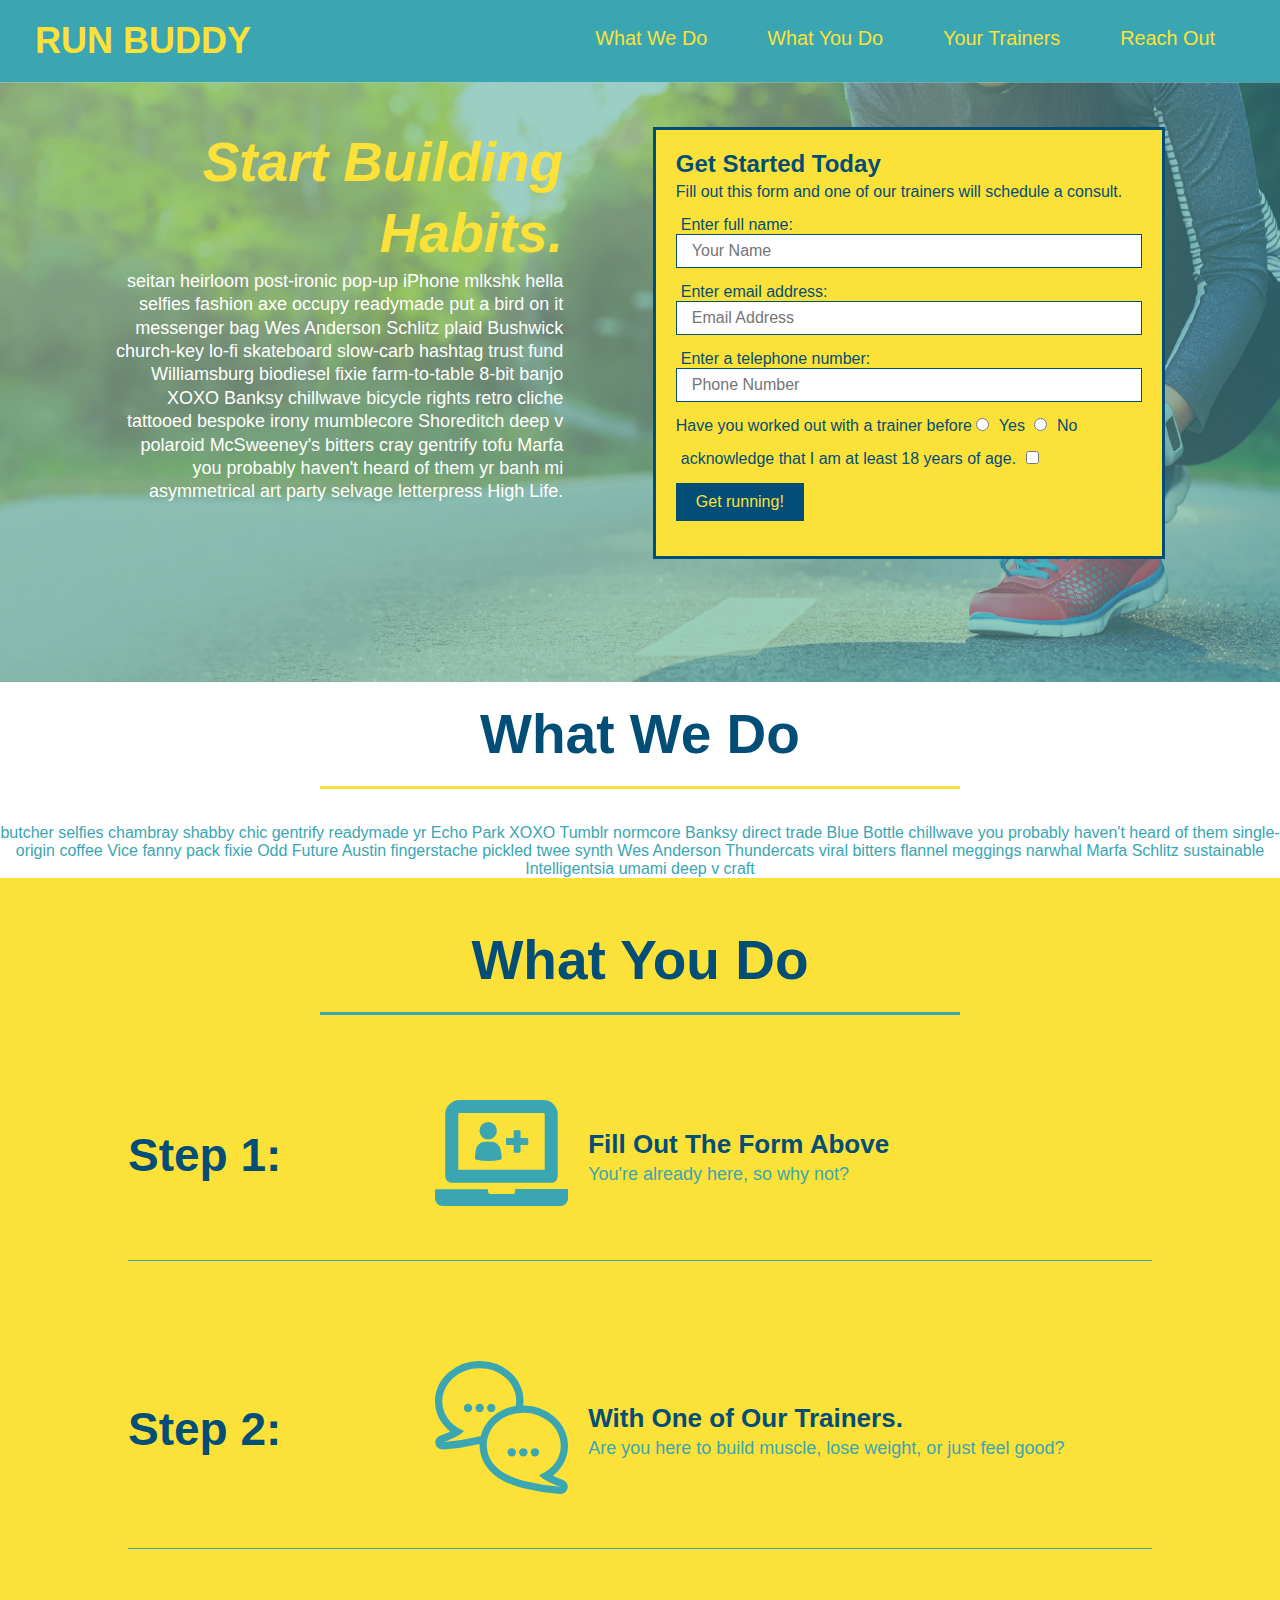
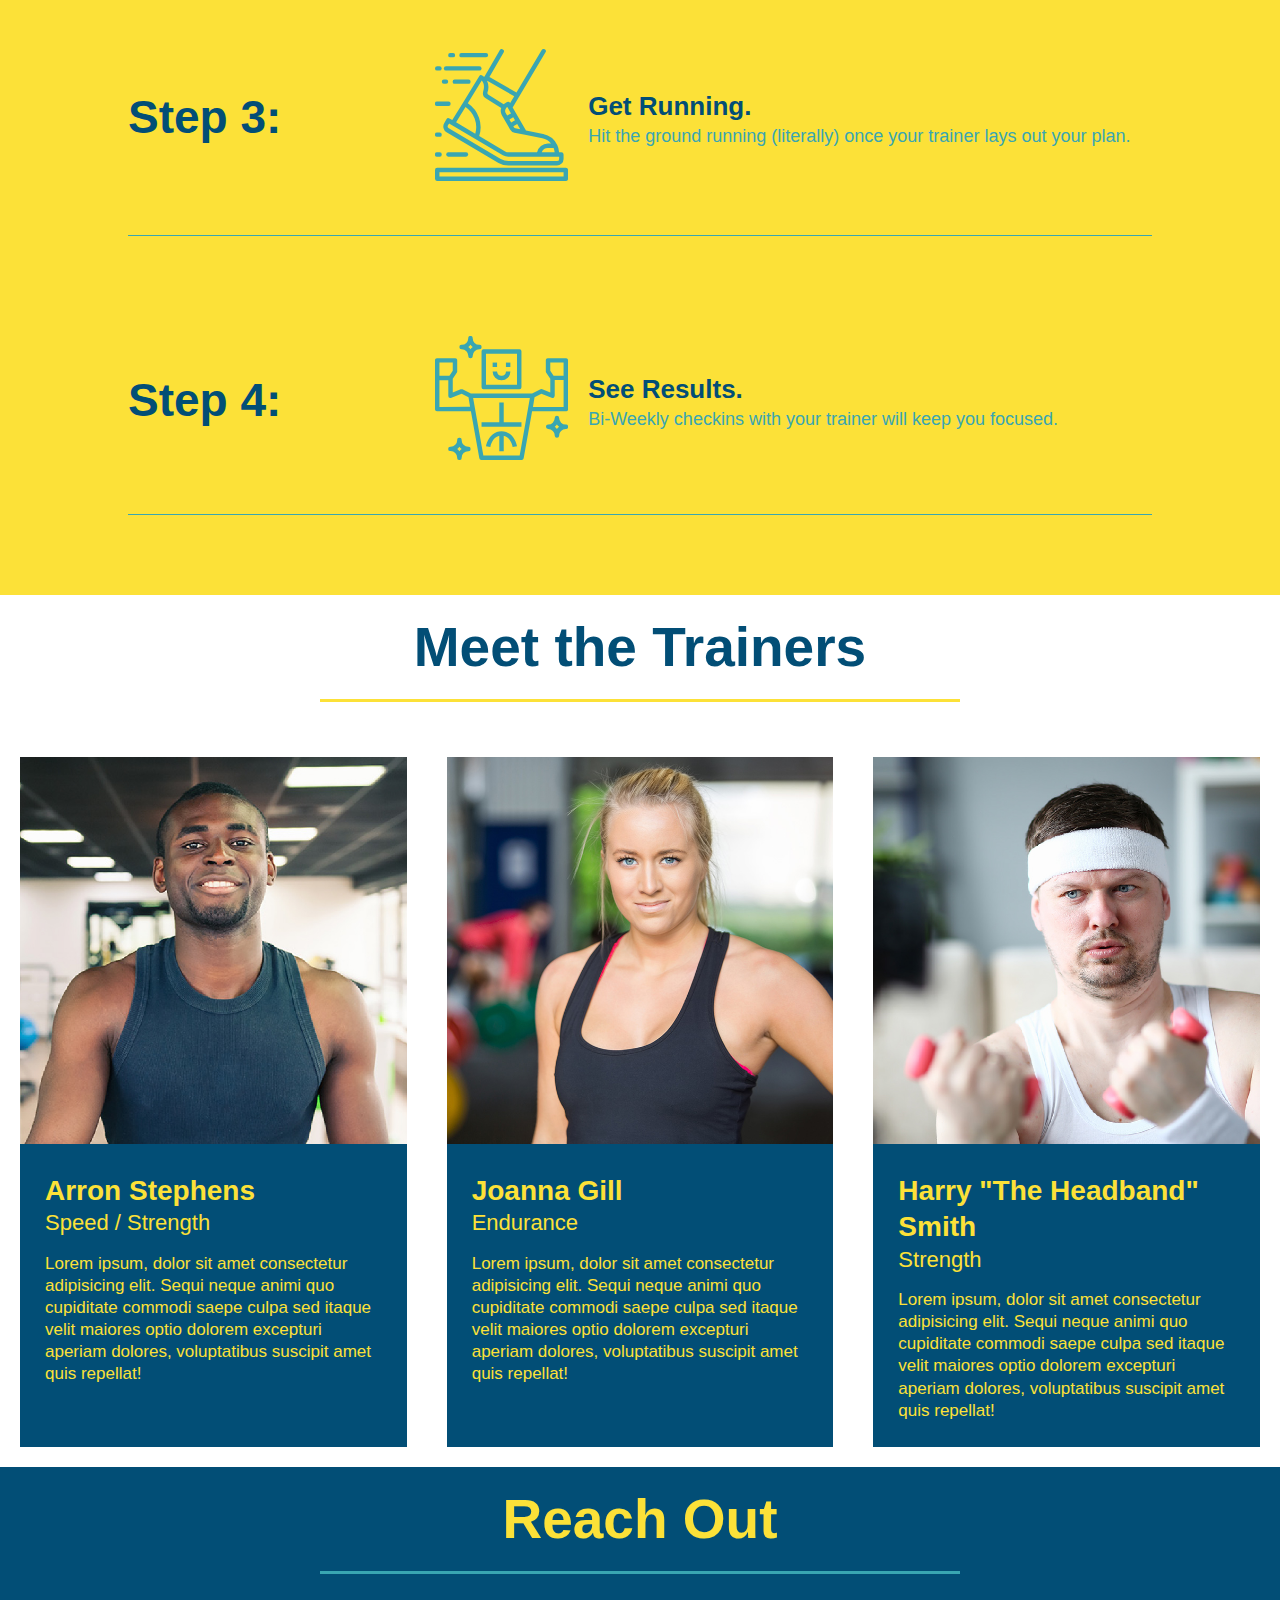
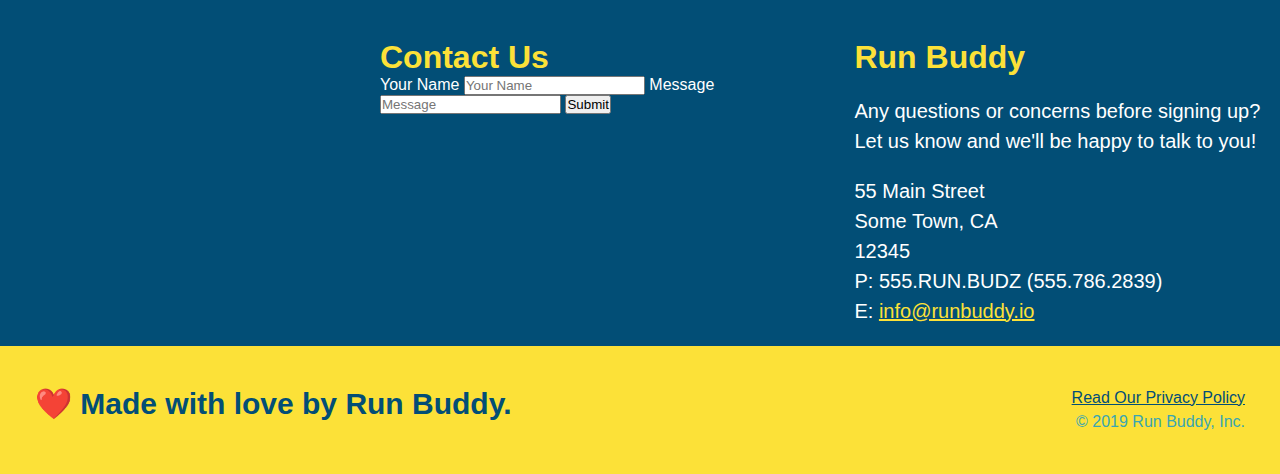
==== index.html @ e996c875 "add flexbox to the trainers section" ====
<!DOCTYPE html>
<html lang="en">
<head>
    <meta charset="UTF-8">
    <meta name="viewport" content="width=device-width, initial-scale=1.0">
    <title>Run Buddy</title>

    <!--link css into this file-->
    <link rel="stylesheet" href="./assets/css/style.css" />

</head>


<body>

    <!--header starts here-->
    <header>
        <!--branding-->
        <h1>
            <a herf="/">RUN BUDDY</a>

        </h1>

        <!--navigation-->
        <nav>

            <!--unordered list element-->
            <ul>

                <!--list item element-->
                <li>
                    <!--anchor element-->
                    <a href = "#what-we-do">What We Do</a>
                </li>
                <li>
                    <a href ="#what-you-do">What You Do</a>
                </li>
                <li>
                    <a href ="#your-trainers">Your Trainers</a>
                </li>
                <li>
                    <a href ="#reach-out">Reach Out</a>
                </li>

            </ul>


        </nav>
    </header>
    <!--header ends here-->

    <!-- hero/jumbotron-->

    <section class="hero">

        <div class="hero-cta">
            <h2>Start Building Habits.</h2>
            <p>
              seitan heirloom post-ironic pop-up iPhone mlkshk hella selfies fashion axe occupy readymade put a bird on it
              messenger bag Wes Anderson Schlitz plaid Bushwick church-key lo-fi skateboard slow-carb hashtag trust fund
              Williamsburg biodiesel fixie farm-to-table 8-bit banjo XOXO Banksy chillwave bicycle rights retro cliche
              tattooed bespoke irony mumblecore Shoreditch deep v polaroid McSweeney's bitters cray gentrify tofu Marfa you
              probably haven't heard of them yr banh mi asymmetrical art party selvage letterpress High Life.
            </p>
        </div>

        <div class="hero-form">
            <!--titles of sign up form-->
            <h3>Get Started Today</h3>
            <p>Fill out this form and one of our trainers will schedule a consult.</p>

            <!--add form element-->
            <form>

                <!--add text boxes-->
                <label for = "name">Enter full name:</label>
                <input class="form-input" type="text" placeholder="Your Name" name="name" />

                <label for="email">Enter email address:</label>
                <input class="form-input" type="email" placeholder="Email Address" name="email" />

                <label for="phone">Enter a telephone number:</label>
                <input class="form-input" type="tel" placeholder="Phone Number" name="phone" />

                <!--add radio button-->
                <p>
                    Have you worked out with a trainer before
                    <input type="radio" name="trainer-confirm" id="trainer-yes" /> 
                    <label for="trainer-yes">Yes</label>
                    <input type="radio" name="trainer-confirm" id="trainer-no" />
                    <label for="trainer-no">No</label>              
                </p>

                <!--add check box-->
                <p>
                    <label>
                        acknowledge that I am at least 18 years of age.
                    </label> 
                    <input type="checkbox" name="confirm-age" id="checkbox" />
                </p>
                
                <!--add submit button-->
                <p>
                    <button type="submit">
                        Get running!
                    </button>
                </p>
                
            </form>
        </div>
    </section>
    <!--end of hero-->

    <!--"what we do" section-->
    <section id="what-we-do" class="intro">
        <div class="flex-row">        
            <h2 class="section-title primary-border">What We Do</h2>
        </div>

        <div class="flex-row">
            <p>
                butcher selfies chambray shabby chic gentrify readymade yr Echo Park XOXO Tumblr normcore Banksy direct trade Blue Bottle chillwave you probably haven't heard of them single-origin coffee Vice fanny pack fixie Odd Future Austin fingerstache pickled twee synth Wes Anderson Thundercats viral bitters flannel meggings narwhal Marfa Schlitz sustainable Intelligentsia umami deep v craft
            </p>  
        </div>
 
    </section>

    <!--"what you do" section-->
    <section id="what-you-do" class="steps">
        <div class="flex-row">        
            <h2 class="section-title secondary-border">What You Do</h2>
        </div>
        
        <div class="step">
            <!--step 1-->
            <h3>Step 1: </h3>
            <div class="step-info">
                <div class="step-img">
                    <img src="./assets/image/step-1.svg" alt="" />
                </div>
                <div class="step-text">
                    <h4>Fill Out The Form Above</h4>
                    <p>You're already here, so why not?</p>
                </div>
            </div>
        </div>
         
        <div class="step">
            <!--step 2-->
            <h3>Step 2:</h3>
            <div class="step-info">
                <div class="step-img">
                    <img src="./assets/image/step-2.svg" alt="" />
                </div>
                <div class="step-text">
                    <h4>With One of Our Trainers.</h4>
                    <p>
                        Are you here to build muscle, lose weight, or just feel good?
                    </p>
                </div>
            </div>
        </div>

        <div class="step">
            <!--step 3-->
            <h3>Step 3:</h3>
            <div class="step-info">
                <div class="step-img">
                    <img src="./assets/image/step-3.svg" alt="" />
                </div>
                <div class="step-text">
                    <h4>Get Running.</h4>
                    <p>
                        Hit the ground running (literally) once your trainer lays out your plan.
                    </p>
                </div>
            </div>
        </div>

        <div class="step">
            <!--step 4-->
            <h3>Step 4:</h3>
            <div class="step-info">
                <div class="step-img">
                    <img src="./assets/image/step-4.svg" alt="" />
                </div>
                <div class="step-text">
                    <h4>See Results.</h4>
                    <p>
                        Bi-Weekly checkins with your trainer will keep you focused. 
                    </p>
                </div>
            </div>
        </div>

        </div>
 
    </section>

    <!--"meet the trainers" section-->
    <section id="your-trainers">
        <div class="flex-row">
            <h2 class="section-title primary-border">Meet the Trainers</h2>
        </div>

        <div class="trainers">
            <!--first trainer-->
            <article class="trainer">
                <img src="./assets/image/trainer-1.jpg" alt="Arron Stephens in his workout clothes, ready to pump iron." />
                <div class="trainer-bio">
                    <h3>Arron Stephens</h3>
                    <h4>Speed / Strength</h4>
                    <p>
                        Lorem ipsum, dolor sit amet consectetur adipisicing elit. Sequi neque animi quo cupiditate commodi saepe culpa sed
                        itaque velit maiores optio dolorem excepturi aperiam dolores, voluptatibus suscipit amet quis repellat!
                    </p>
                </div>
            </article>

            <!--second trainer-->
            <article class="trainer">
                <img src="./assets/image/trainer-2.jpg" alt="Joanna Gill in her workout clothes, ready to pump iron" />
                <div class="trainer-bio">
                    <h3 class="trainer-name">Joanna Gill</h3>
                    <h4 class="trainer-role">Endurance</h4>
                    <p>
                        Lorem ipsum, dolor sit amet consectetur adipisicing elit. Sequi neque animi quo cupiditate commodi saepe culpa sed
                        itaque velit maiores optio dolorem excepturi aperiam dolores, voluptatibus suscipit amet quis repellat!
                    </p>
                </div>
            </article>

            <!--third trainer-->
            <article class="trainer">
                <img src="./assets/image/trainer-3.jpg" alt="Harry in his workout clothes, ready to pump iron">
                <div class="trainer-bio">
                    <h3 class="trainer-name">Harry "The Headband" Smith</h3>
                    <h4 class="trainer-role">Strength</h4>
                    <p>
                        Lorem ipsum, dolor sit amet consectetur adipisicing elit. Sequi neque animi quo cupiditate commodi saepe culpa sed
                        itaque velit maiores optio dolorem excepturi aperiam dolores, voluptatibus suscipit amet quis repellat!
                    </p>
                </div>
            </article>
        </div>

    </section>

    <!--"reach out" section-->
    <section class="contact" id="reach-out">
        <div class="flex-row">        
            <h2 class="section-title secondary-border">Reach Out</h2>
        </div>

        <div class="contact-info">
            <iframe 
                src="https://www.google.com/maps/embed?pb=!1m14!1m12!1m3!1d10606.275189817985!2d-122.41715993538816!3d37.78384114707599!2m3!1f0!2f0!3f0!3m2!1i1024!2i768!4f13.1!5e0!3m2!1sen!2sus!4v1590044986468!5m2!1sen!2sus" 
                frameborder="0" 
                style="border:0;" 
                allowfullscreen="">
            </iframe>

            <div class="contact-form">
                <h3>
                    Contact Us
                </h3>

                <form>
                    <label for="contact-name">Your Name</label>
                    <input type="text" id="contact-name" placeholder="Your Name" />

                    <label for="contact-message">Message</label>
                    <input type="text" id="contact-message" placeholder="Message" />

                    <button type="submit">Submit</button>

                </form>

            </div>

            <div>
                <h3>Run Buddy</h3>

                <p>Any questions or concerns before signing up? <br />
                    Let us know and we'll be happy to talk to you!
                </p>

                <address>

                    55 Main Street <br />
                    Some Town, CA <br />
                    12345 <br />

                    P: 555.RUN.BUDZ (555.786.2839) <br />
                    E: <a href="mailto: info@runbuddy.io">info@runbuddy.io</a>
 
                </address>
            </div>
             

        </div>



    </section>

    <footer>
        <h2>
            ❤️ Made with love by Run Buddy.
        </h2>

        <!--private polyice link and copyright declaimer-->
        <div>
            <a href="./privacy-policy.html">Read Our Privacy Policy</a><br/>
            &copy; 2019 Run Buddy, Inc.
        </div>
    
    </footer>

</body>
</html>
---- assets/css/style.css ----
/* css code for run buddy*/
body {
    color: #39a6b2;
    font-family: Helvetica, Arial, sans-serif;  
}

 /*make initial margin and padding to 0*/
*{
    margin: 0;
    padding: 0;
    box-sizing: border-box;
}

/* apply this styles to <header> */
header {
    padding: 20px 35px;
    background-color: #39a6b2;
    display: flex;
    justify-content: space-between;
    flex-wrap: wrap;
  }
header h1 {
    font-weight: bold;
    font-size: 36px;
    color: #fce138;
    margin: 0;
}

header a {
    text-decoration: none;
    color: #fce138;
}

header nav {
    margin: 7px 0;
}

header nav ul {
    display: flex;
    justify-content: space-between;
    flex-wrap: wrap;
    align-items: center;
    list-style: none;
}

header nav ul li a{
    margin: 0 30px;
    font-weight: lighter;
    font-size: 1.55vw;
}

/* apply this style to footer */
footer {
    background: #fce138;
    width: 100%;
    padding: 40px 35px;
    display: flex;
    justify-content: space-between;
    flex-wrap: wrap;
}

footer h2{
    color: #024e76;
    font-size: 30px;
    margin: 0;
}



/*apply this style to hero*/
.hero {
    background-image: url("../image/hero-bg.jpg");
    height: 600px;
    background-size: cover;
    background-position: center;
    display: flex;
    justify-content: center;
    flex-wrap: wrap;
    align-items:flex-start;
}

.hero-cta {
    width: 35%;
    text-align: right;
    margin:3.5%;
    color: white;
    font-size: 18px;
    line-height: 1.3;
}

.hero-cta h2 {
    font-style: italic;
    font-size: 55px;
    color: #fce138;

}

.hero-form{
    width: 40%;
    margin: 3.5%;
    background-color: #fce138;
    color: #024e76;
    padding: 20px;
    border: solid 3px #024e76;
}

.hero-form h3 {
    font-size: 24px;
    margin: 0px;
}

.hero-form p {
    margin: 5px 0 15px 0;
}

.form-input {
    border: 1px solid #024e76;
    display: block;
    padding: 7px 15px;
    font-size: 16px;
    color: #024e76;
    width: 100%;
    margin-bottom: 15px;
}

.hero-form label {
    margin: 0 5px;
}

.hero-form button {
    background-color: #024e76;
    color: #fce138;
    border: none;
    padding: 10px 20px;
    font-size: 16px;
}
/*hero style end*/

/*what we do section starts here*/


.section-title{
    font-size: 55px;
    color: #024e76;
    display: inline-block;
    border-bottom: 3px solid;
    padding: 20px;
    text-align: center;
    margin: 0 auto 35px auto;
    width:50%;
}

.primary-border{
    border-color: #fce138;
}


.secondary-border{
    border-color: #39a6b2;
}

.flex-row {
    display: flex;
    justify-content: center;
}

.intro p {
    text-align: center;
}

/*what you do section starts*/

.steps{
    background-color: #fce138;
    padding: 30px 0;
    display: flex;
    flex-flow: column;
    justify-content: center;
}

.step {
    margin:50px auto;
    padding-bottom: 50px;
    width: 80%;
    border-bottom: 1px solid #39a6b2;
    display: flex;
    flex-wrap: wrap;
    align-items: center;
    justify-content: space-between;
}

.step h3{
    color: #024e76;
    font-size: 46px;
    flex: 1 30%;
 }
 
.step-info{
    display: flex;
    flex-wrap: wrap;
    align-items: center;
    flex: 2 70%;
}

.step-img{
    flex:1 12%;
    margin-right: 20px;
}

.step-img img{
    max-width: 100%;
}

.step-text{
    flex: 12;
}

.step-text h4{
    font-size: 26px;
    line-height: 1.5;
    color: #024e76;
}
 .step-text p{
    color: #39a6b2;
    font-size: 18px;
 }


/*what you do section end*/

/*your trainer section starts*/
.trainers {
    width: 100%;
    margin: 0 auto;
    display: flex;
    flex-wrap: wrap;
    justify-content: space-around;
}

.trainer {
    margin: 20px;
    background: #024e76;
    color: #fce138;
    flex: 1
}

.trainer img {
    width: 100%;
}

.trainer-bio {
    padding: 25px;
    line-height: 1.3;
}

.text-left {
    text-align: left;
}

.text-right {
    text-align: right;
}

.trainer-bio h3 {
    font-size: 28px;
}

.trainer-bio h4 {
    font-size: 22px;
    font-weight: lighter;
    margin-bottom: 15px;
}

.trainer-bio p {
    font-size: 17px;
}
/*your trainer section ends*/

/* reach section starts here*/

.contact {
    text-align: center;
    background-color: #024e76;
    overflow: auto;
 
}

.contact h2 {
    color: #fce138;
}

.contact-info iframe {
    width: 400;
    height: 400;
}

.contact-info h3 {
    color: #fce138;
    font-size: 32px;
}

.contact-info p, .contact-info address {
    margin: 20px 0;
    line-height: 1.5;
    font-size: 20px;
    font-style: normal;
}

.contact-info a{
    color: #fce138;
}

.contact-info div {
    width: 410px;
    display: inline-block;
    vertical-align: top;
    text-align: left;
    margin:30px 0 0 60px;
    color: white;

}



/* reach section ends here*/

footer div {
    float: right;
    line-height: 1.5;
    text-align: right;
}

footer a {
    color: #024e76;
}
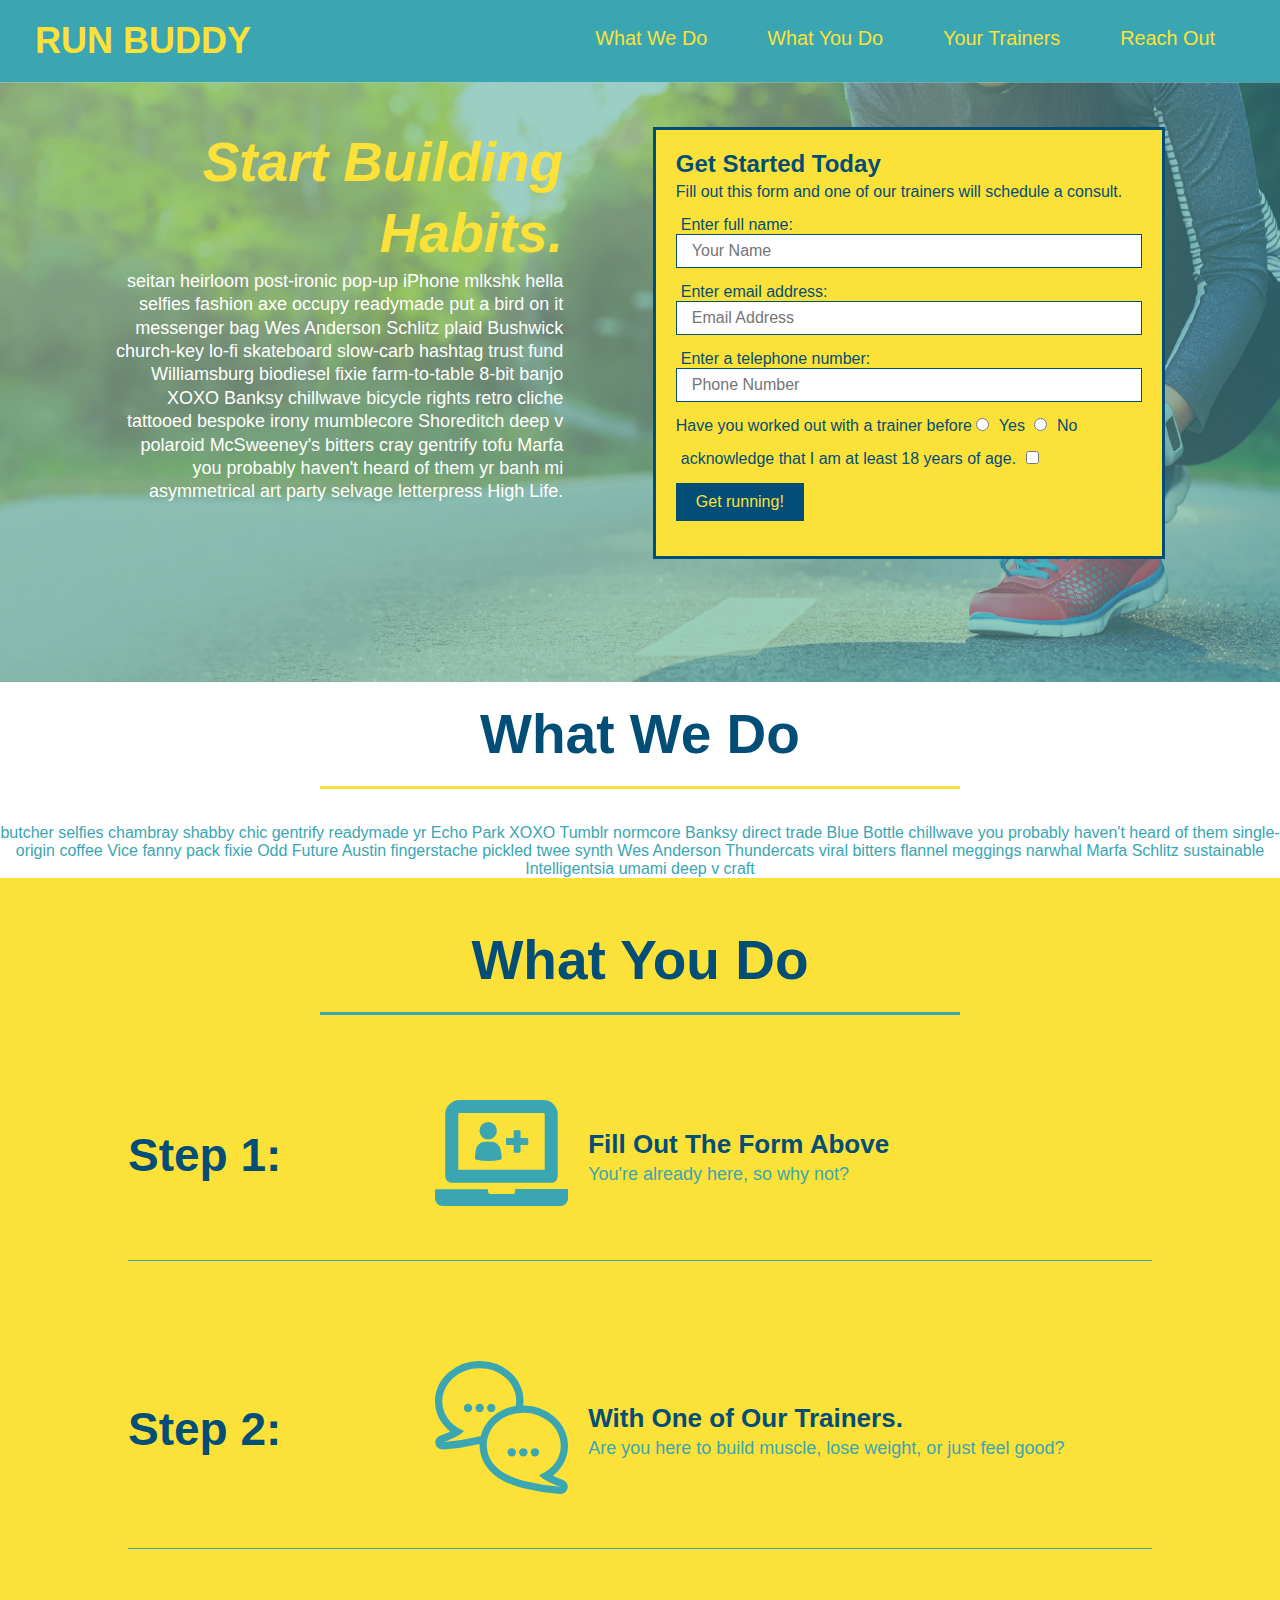
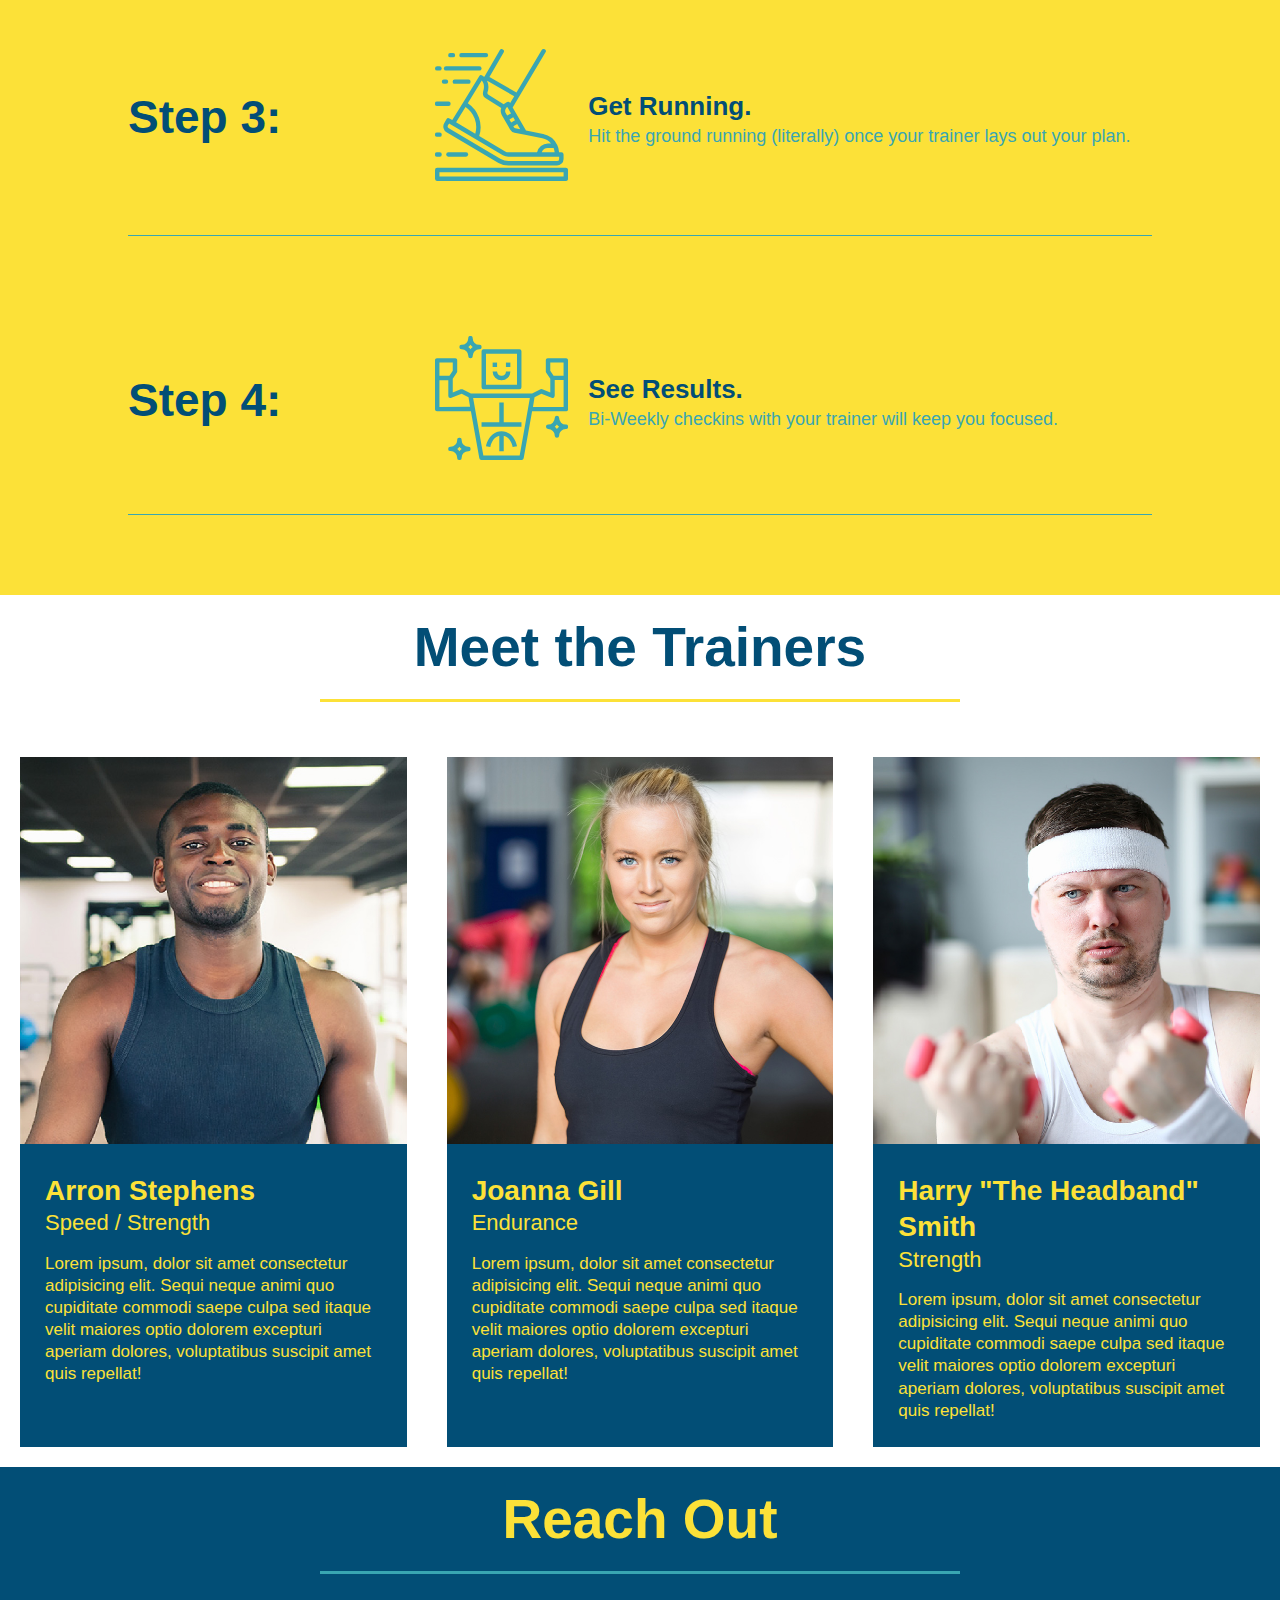
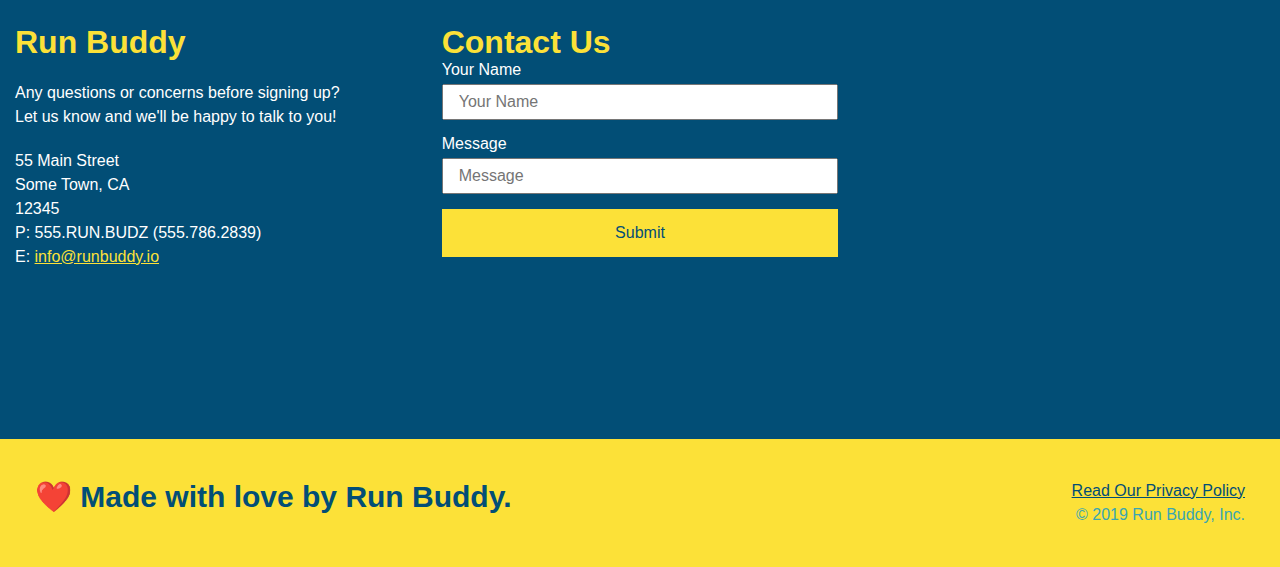
==== commit 02ea4c3a: "add flexbox to reach out section" ====
--- a/index.html
+++ b/index.html
@@ -253,55 +253,47 @@
         </div>
 
         <div class="contact-info">
+            <div>
+                <h3>Run Buddy</h3>
+                <p>Any questions or concerns before signing up? <br />
+                    Let us know and we'll be happy to talk to you!
+                </p>
+
+                <address>
+
+                    55 Main Street <br />
+                    Some Town, CA <br />
+                    12345 <br />
+
+                    P: 555.RUN.BUDZ (555.786.2839) <br />
+                    E: <a href="mailto: info@runbuddy.io">info@runbuddy.io</a>
+ 
+                </address>
+            </div>
+
+            <div class="contact-form">
+                <h3>
+                    Contact Us
+                </h3>
+                <form>
+                    <label for="contact-name">Your Name</label>
+                    <input type="text" id="contact-name" placeholder="Your Name" />
+
+                    <label for="contact-message">Message</label>
+                    <input type="text" id="contact-message" placeholder="Message" />
+
+                    <button type="submit">Submit</button>
+
+                </form>
+            </div>
+
             <iframe 
                 src="https://www.google.com/maps/embed?pb=!1m14!1m12!1m3!1d10606.275189817985!2d-122.41715993538816!3d37.78384114707599!2m3!1f0!2f0!3f0!3m2!1i1024!2i768!4f13.1!5e0!3m2!1sen!2sus!4v1590044986468!5m2!1sen!2sus" 
                 frameborder="0" 
                 style="border:0;" 
                 allowfullscreen="">
             </iframe>
-
-            <div class="contact-form">
-                <h3>
-                    Contact Us
-                </h3>
-
-                <form>
-                    <label for="contact-name">Your Name</label>
-                    <input type="text" id="contact-name" placeholder="Your Name" />
-
-                    <label for="contact-message">Message</label>
-                    <input type="text" id="contact-message" placeholder="Message" />
-
-                    <button type="submit">Submit</button>
-
-                </form>
-
-            </div>
-
-            <div>
-                <h3>Run Buddy</h3>
-
-                <p>Any questions or concerns before signing up? <br />
-                    Let us know and we'll be happy to talk to you!
-                </p>
-
-                <address>
-
-                    55 Main Street <br />
-                    Some Town, CA <br />
-                    12345 <br />
-
-                    P: 555.RUN.BUDZ (555.786.2839) <br />
-                    E: <a href="mailto: info@runbuddy.io">info@runbuddy.io</a>
- 
-                </address>
-            </div>
-             
-
-        </div>
-
-
-
+        </div>
     </section>
 
     <footer>
--- a/assets/css/style.css
+++ b/assets/css/style.css
@@ -220,12 +220,10 @@
     line-height: 1.5;
     color: #024e76;
 }
- .step-text p{
+.step-text p{
     color: #39a6b2;
     font-size: 18px;
- }
-
-
+}
 /*what you do section end*/
 
 /*your trainer section starts*/
@@ -279,10 +277,41 @@
 /* reach section starts here*/
 
 .contact {
-    text-align: center;
+    text-align: left;
     background-color: #024e76;
     overflow: auto;
- 
+}
+
+.contact-info{
+    display: flex;
+    justify-content: space-between;
+    flex-wrap: wrap;
+}
+
+.contact-info >* {
+    flex: 1;
+    margin: 15px;
+}
+
+.contact-form input, .contact-form textarea {
+    border-radius: 1px solid #024e76;
+    display: block;
+    padding: 7px 15px;
+    font-size: 16px;
+    color: #024e76;
+    width: 100%;
+    margin-bottom: 15px;
+    margin-top: 5px;
+}
+
+.contact-form button {
+    width: 100%;
+    border: none;
+    background: #fce138;
+    color: #024e76;
+    text-align: center;
+    padding: 15px 0;
+    font-size: 16px;
 }
 
 .contact h2 {
@@ -290,8 +319,7 @@
 }
 
 .contact-info iframe {
-    width: 400;
-    height: 400;
+    height: 400px;
 }
 
 .contact-info h3 {
@@ -302,7 +330,7 @@
 .contact-info p, .contact-info address {
     margin: 20px 0;
     line-height: 1.5;
-    font-size: 20px;
+    font-size: 16px;
     font-style: normal;
 }
 
@@ -311,13 +339,7 @@
 }
 
 .contact-info div {
-    width: 410px;
-    display: inline-block;
-    vertical-align: top;
-    text-align: left;
-    margin:30px 0 0 60px;
     color: white;
-
 }
 
 
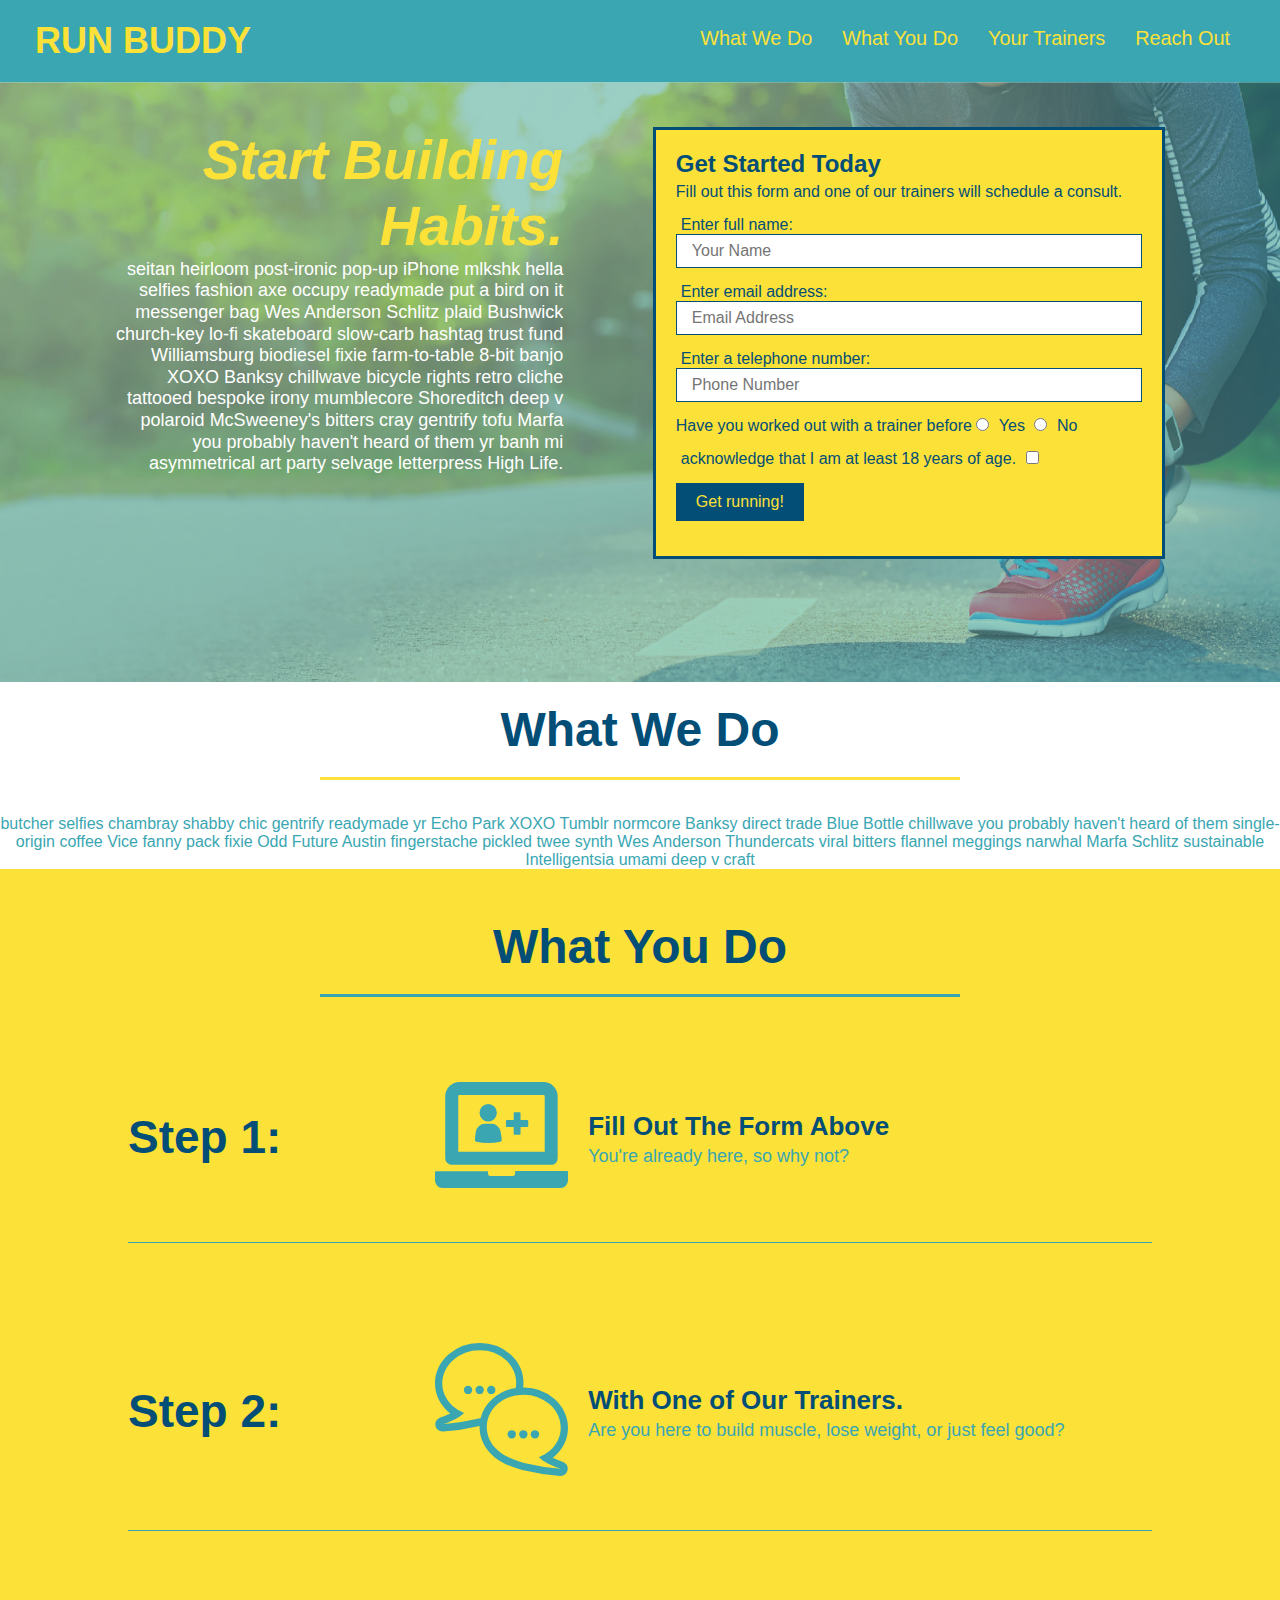
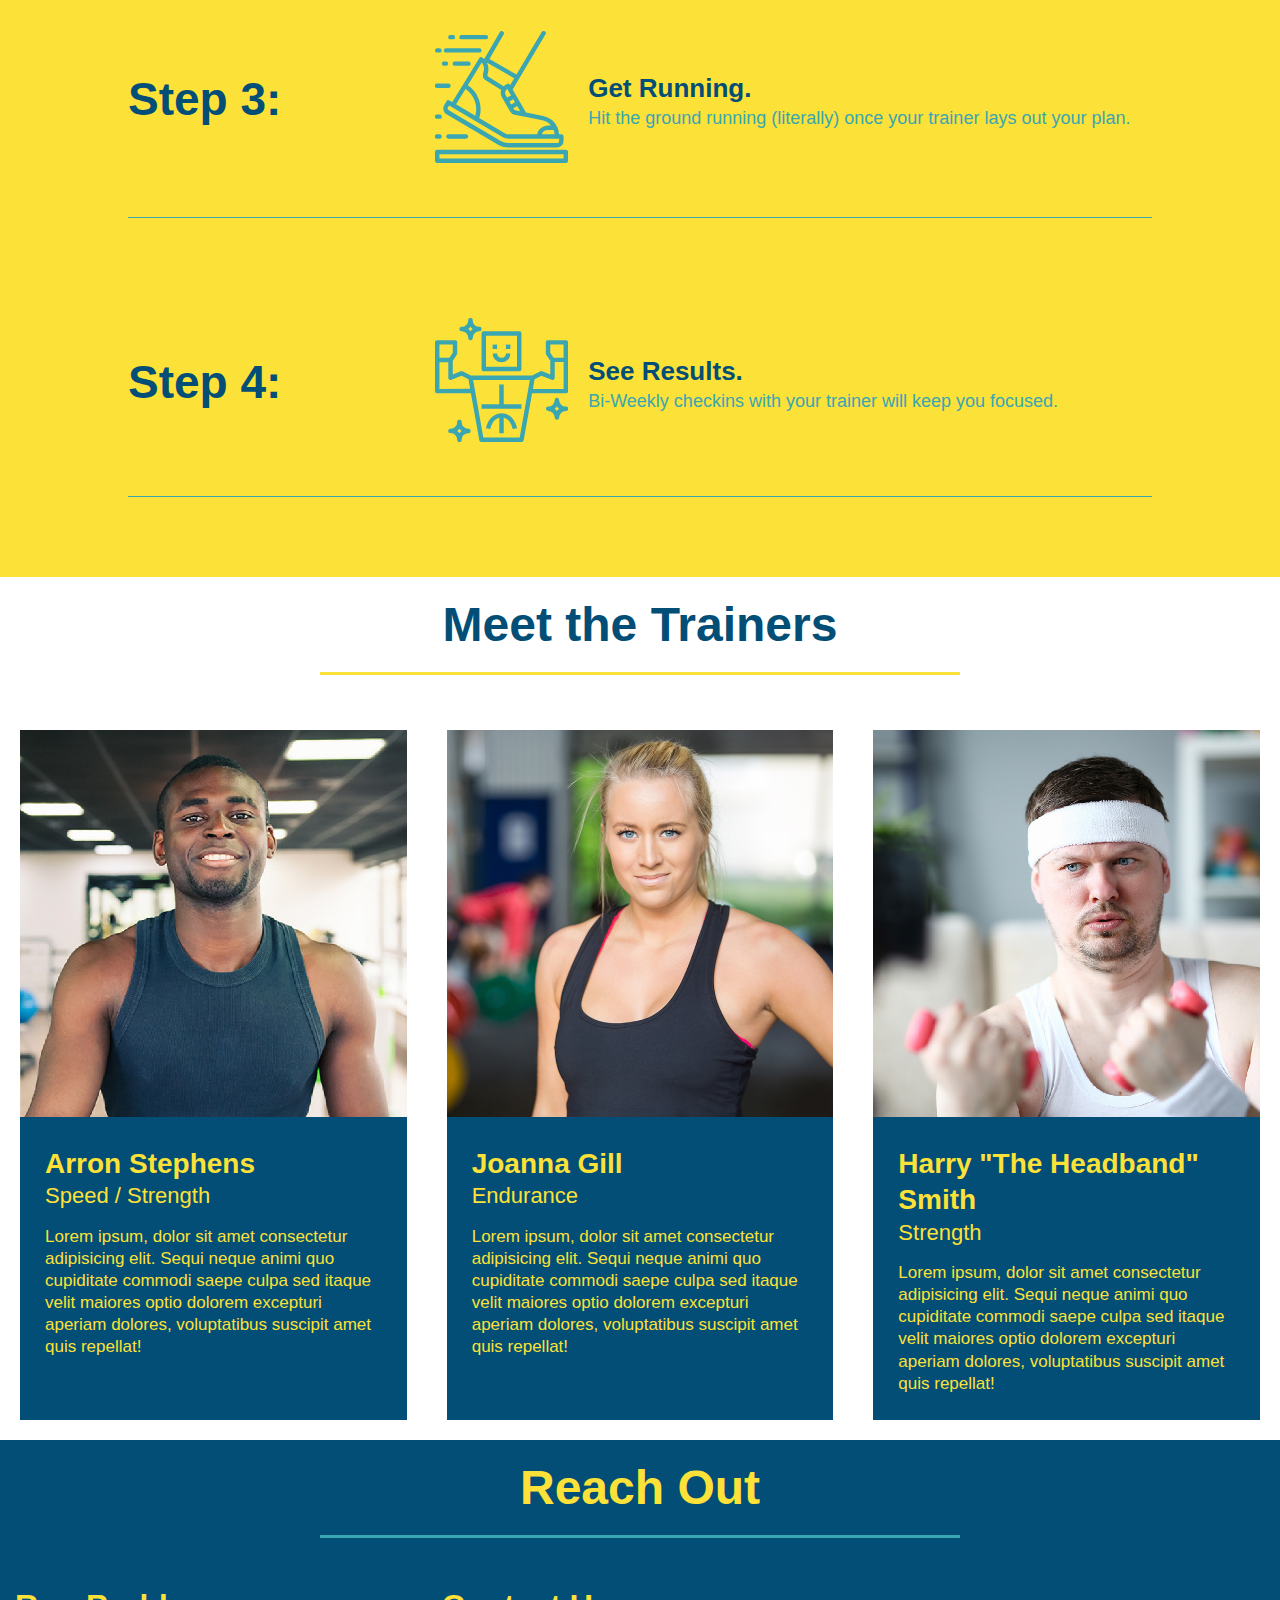
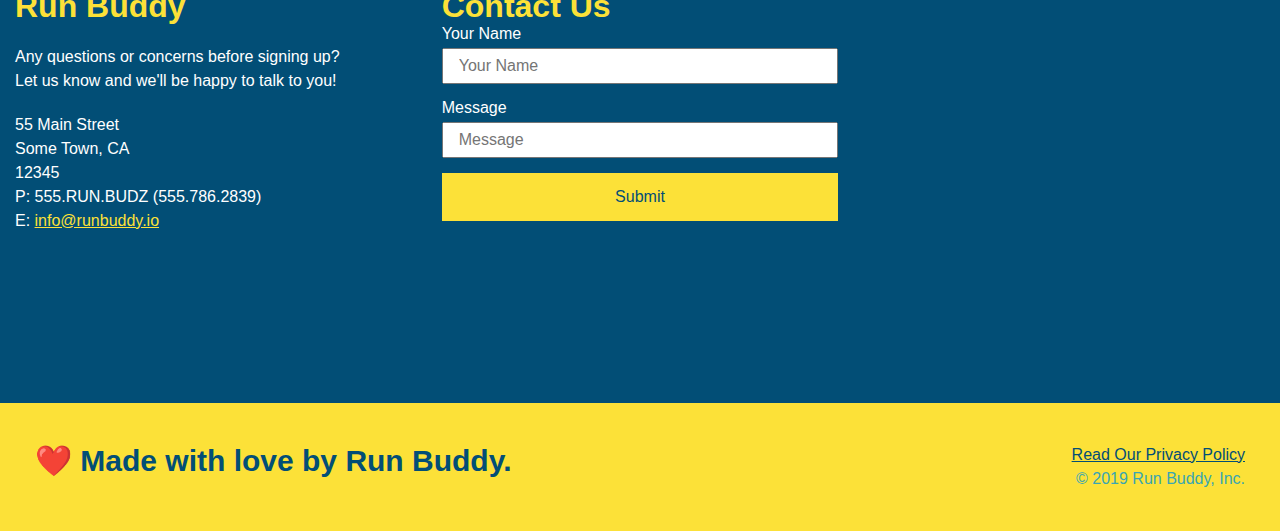
==== commit 74ff8bf2: "add media query" ====
--- a/index.html
+++ b/index.html
@@ -2,7 +2,7 @@
 <html lang="en">
 <head>
     <meta charset="UTF-8">
-    <meta name="viewport" content="width=device-width, initial-scale=1.0">
+    <meta name="viewport" content="width=device-width, initial-scale=1.0" />
     <title>Run Buddy</title>
 
     <!--link css into this file-->
--- a/assets/css/style.css
+++ b/assets/css/style.css
@@ -44,7 +44,7 @@
 }
 
 header nav ul li a{
-    margin: 0 30px;
+    padding: 10px 15px;
     font-weight: lighter;
     font-size: 1.55vw;
 }
@@ -85,7 +85,7 @@
     margin:3.5%;
     color: white;
     font-size: 18px;
-    line-height: 1.3;
+    line-height: 1.2;
 }
 
 .hero-cta h2 {
@@ -140,7 +140,7 @@
 
 
 .section-title{
-    font-size: 55px;
+    font-size: 48px;
     color: #024e76;
     display: inline-block;
     border-bottom: 3px solid;
@@ -354,4 +354,18 @@
 
 footer a {
     color: #024e76;
+}
+/*mdeida query for desktop screens and smallar*/
+@media screen and (max-width:980px){
+
+}
+
+/*mdeida query for tablets and smallar*/
+@media screen and (max-width:768px){
+
+}
+
+/*mdeida query for phones and smallar*/
+@media screen and (max-width:575px){
+
 }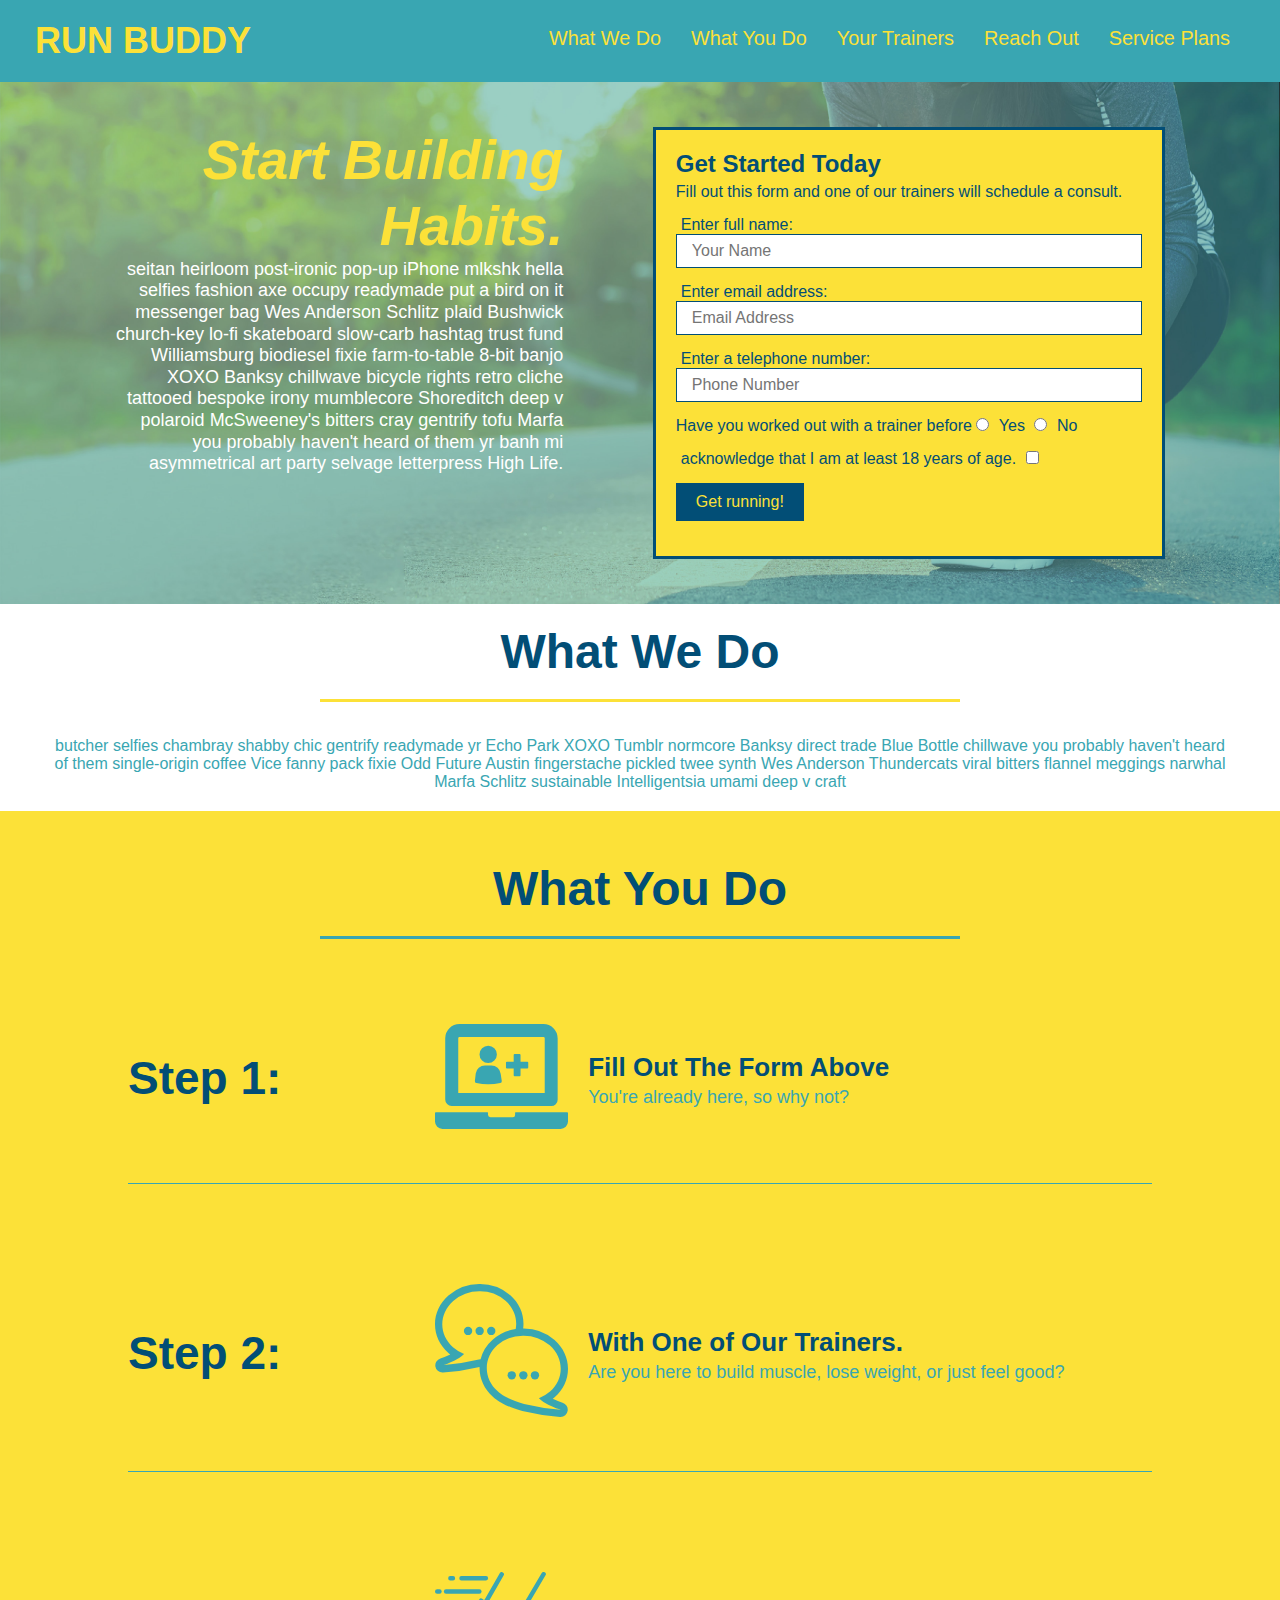
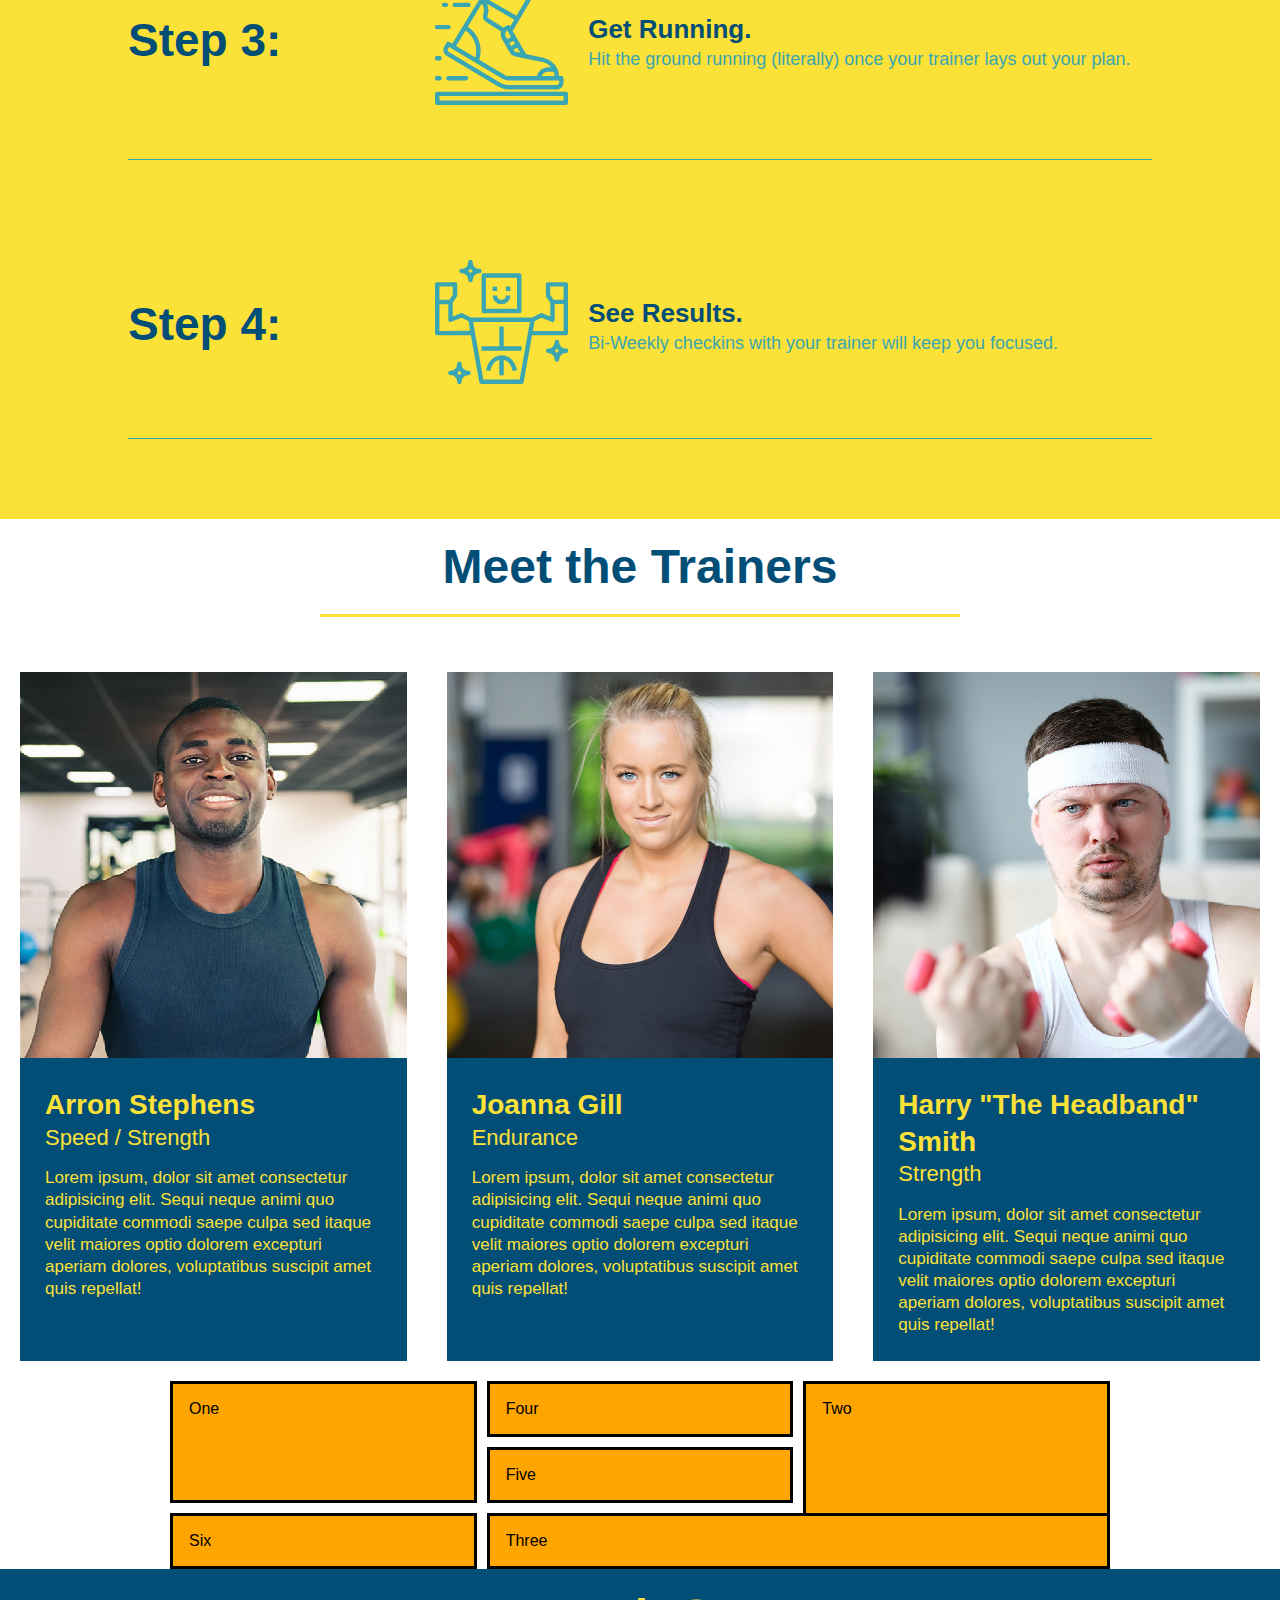
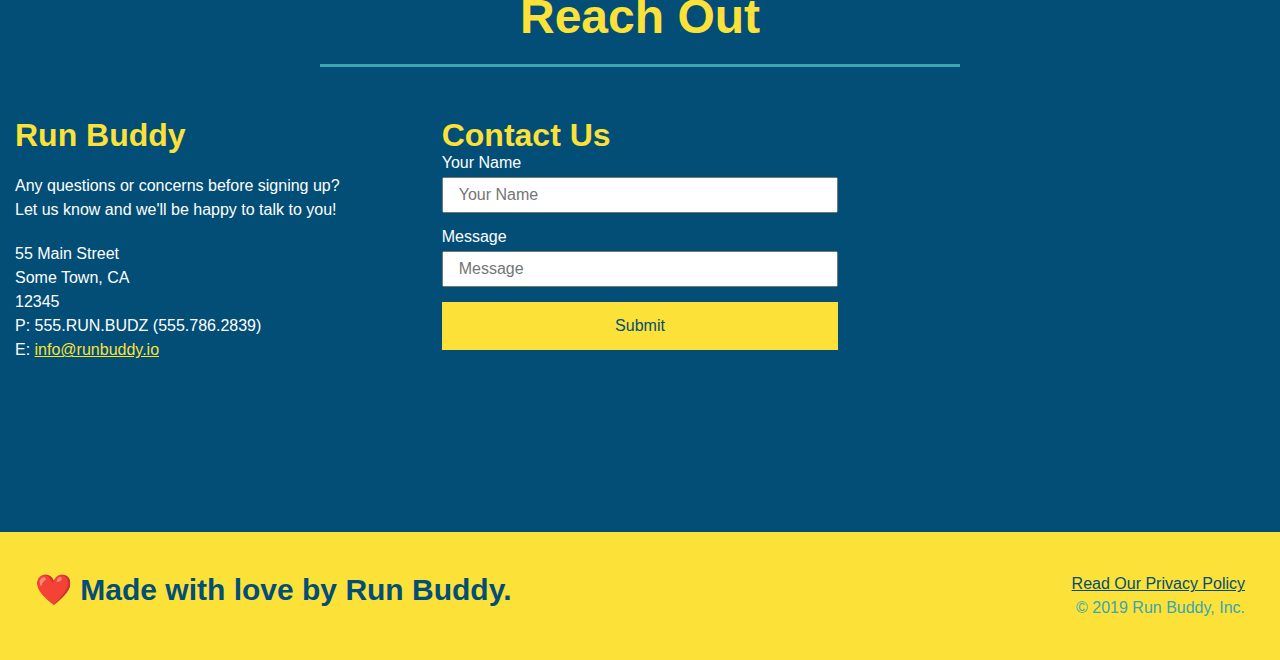
==== commit 0c2ad4e6: "example grid" ====
--- a/index.html
+++ b/index.html
@@ -41,6 +41,9 @@
                 <li>
                     <a href ="#reach-out">Reach Out</a>
                 </li>
+                <li>
+                    <a href="service-plans">Service Plans</a>
+                </li>
 
             </ul>
 
@@ -50,7 +53,6 @@
     <!--header ends here-->
 
     <!-- hero/jumbotron-->
-
     <section class="hero">
 
         <div class="hero-cta">
@@ -246,6 +248,20 @@
 
     </section>
 
+    <!--"service-plan" section starts-->
+    <section id="service-plan" class="services">
+        <div class="service-grid-container">
+            <div class="service-grid-item box1">One</div>
+            <div class="service-grid-item box2">Two</div>
+            <div class="service-grid-item box3">Three</div>
+            <div class="service-grid-item box4">Four</div>
+            <div class="service-grid-item box5">Five</div>
+            <div class="service-grid-item box6">Six</div>   
+        </div>
+    </section>
+
+    <!--"service-plan" section ends-->
+
     <!--"reach out" section-->
     <section class="contact" id="reach-out">
         <div class="flex-row">        
--- a/assets/css/style.css
+++ b/assets/css/style.css
@@ -70,7 +70,7 @@
 /*apply this style to hero*/
 .hero {
     background-image: url("../image/hero-bg.jpg");
-    height: 600px;
+    padding: 0 auto 30px auto;
     background-size: cover;
     background-position: center;
     display: flex;
@@ -166,6 +166,7 @@
 
 .intro p {
     text-align: center;
+    margin: 0 50px 20px 50px;
 }
 
 /*what you do section starts*/
@@ -279,7 +280,7 @@
 .contact {
     text-align: left;
     background-color: #024e76;
-    overflow: auto;
+    
 }
 
 .contact-info{
@@ -341,11 +342,9 @@
 .contact-info div {
     color: white;
 }
-
-
-
 /* reach section ends here*/
 
+/* footer starts here*/
 footer div {
     float: right;
     line-height: 1.5;
@@ -355,17 +354,151 @@
 footer a {
     color: #024e76;
 }
+/* footer ends here*/
+
+/* service plan section starts here*/
+.service-grid-container {
+    max-width: 940px;
+    margin: 0 auto;
+    display: grid;
+    grid-template-columns: repeat(3, 1fr);
+    grid-template-rows: repeat(3, 100px));
+    grid-gap: 10px;
+}
+
+.service-grid-item{
+    background-color: orange;
+    border: solid;
+    padding: 1em;
+    color: black;
+}
+
+.box1 {
+    grid-row: 1/3; 
+}
+
+.box2{
+    grid-column:-2/-1;
+    grid-row: 1/4;
+}
+
+.box3{
+    grid-column: 2/span 2;
+    grid-row: 3/ span 1;
+}
+
+
+
+
+/* service plan section ends here*/
+
 /*mdeida query for desktop screens and smallar*/
 @media screen and (max-width:980px){
-
+    header {
+        padding-bottom: 0;
+        justify-content: center;
+    }
+
+    header h1 {
+        width: 100%;
+        text-align: center;
+    }
+
+    header nav ul {
+        margin-top: 20px;
+        width: 100%;
+        justify-content: center;
+    }
+
+    header nav ul li a {
+        font-size:20px;
+    }
+
+    footer h2, footer div {
+        text-align: center;
+        width: 100%;
+    }
+
+    .hero-cta, .hero-form {
+        width: 100%;
+    }
+
+    .hero-cta {
+        text-align: center;
+    }
+
+    .section-title {
+        width: 80%;
+    }
+        
+    .trainer{
+        flex: 0 70%;
+    }
+
+    .contact-info iframe{
+        flex: 1 100%;
+    }
 }
 
 /*mdeida query for tablets and smallar*/
 @media screen and (max-width:768px){
+    section {
+        padding: 30px 15px;
+    }
+
+    .step h3{
+        flex:1 100%;
+        text-align: center;
+    }
+
+    .step-info{
+        flex: 2 100%;
+        text-align: center;
+        justify-content: center;
+    }
+
+    .step-img{
+        flex: 0 32%;
+        margin-right: 0;
+        margin-top: 15px;
+        margin-bottom: 15px;
+    }
+
+    .step-text{
+        flex:100%
+    }
 
 }
 
 /*mdeida query for phones and smallar*/
 @media screen and (max-width:575px){
+    .hero-form button {
+        width: 100%;
+    }
+
+    .section-title {
+        width: 95%;
+    }
+
+    .intro p {
+        width: 100%;
+    }
+
+    .trainer {
+        flex: 0 100%;
+    }
+
+    .contact-info{
+        text-align: center;
+        justify-content: center;
+    }
+
+    .contact-info *> {
+        flex: 0;
+    }
+
+    .contact-form {
+        order: 3;
+    }
 
 }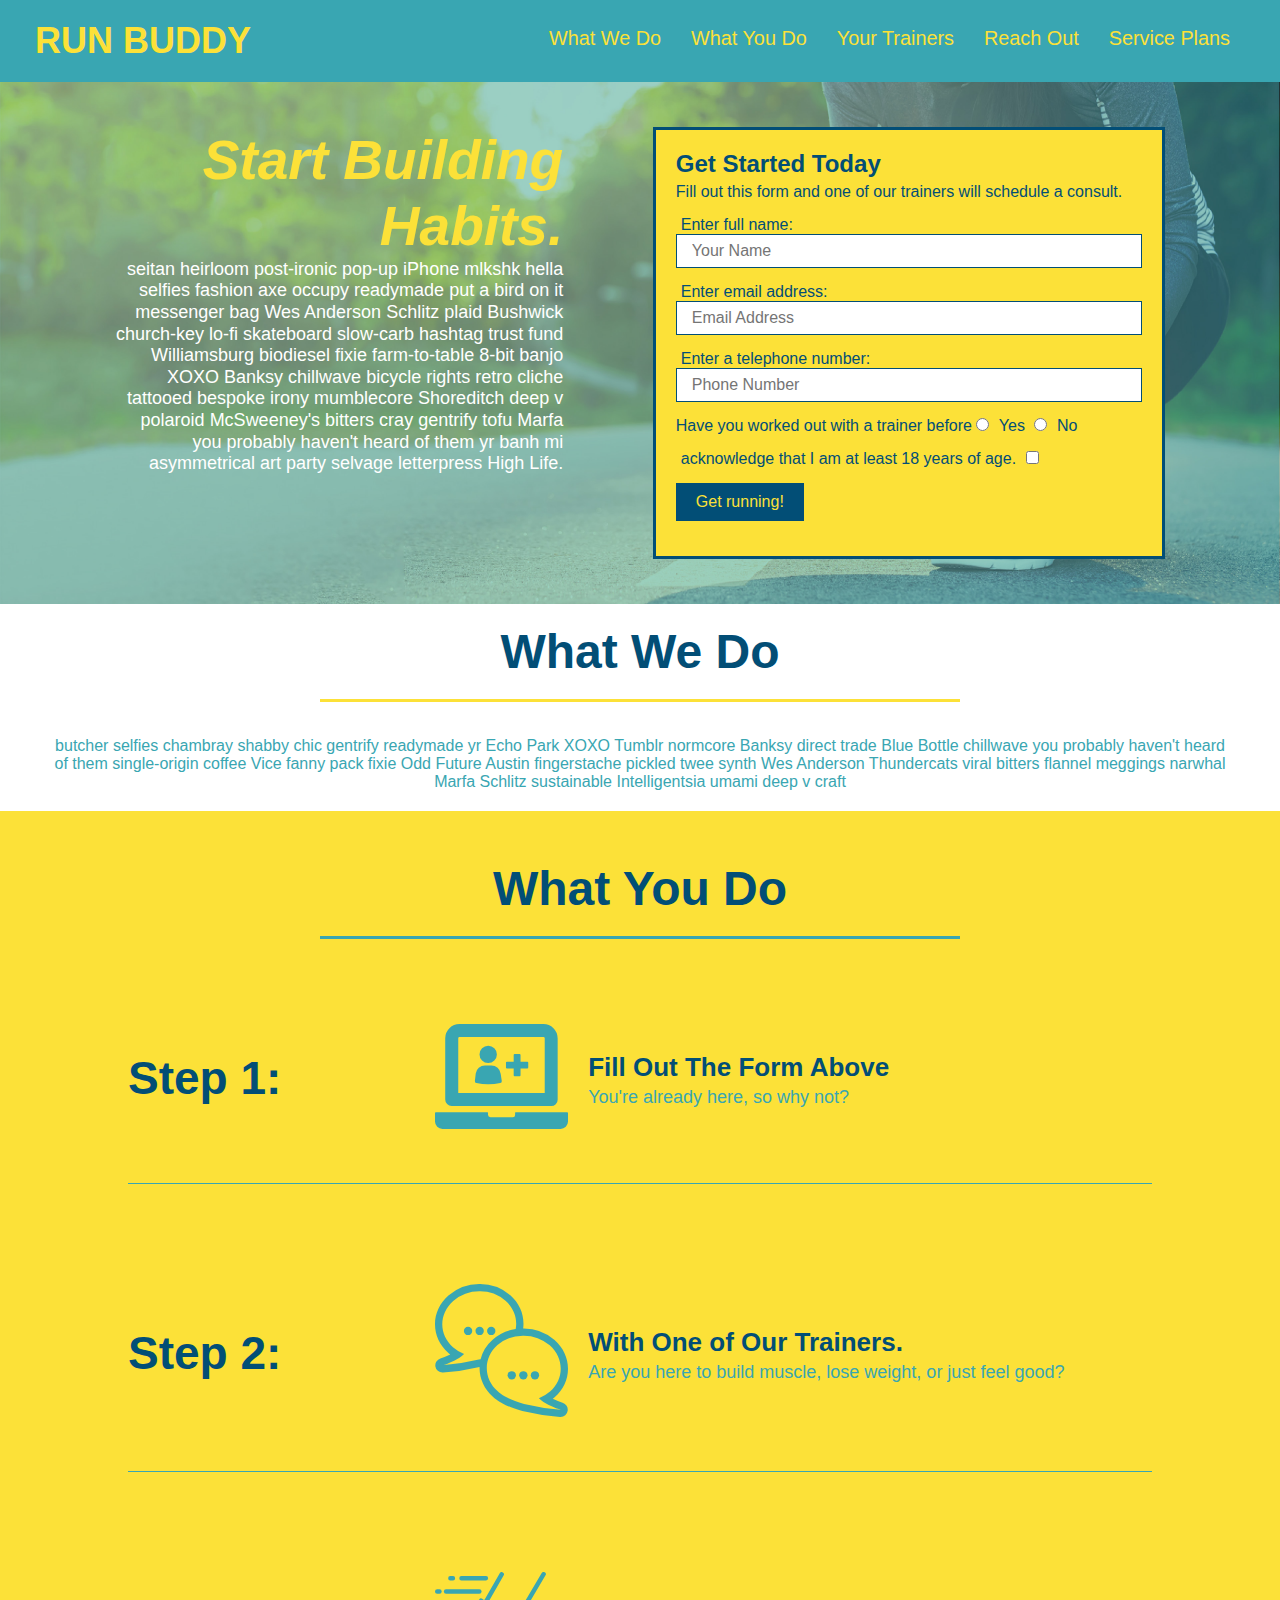
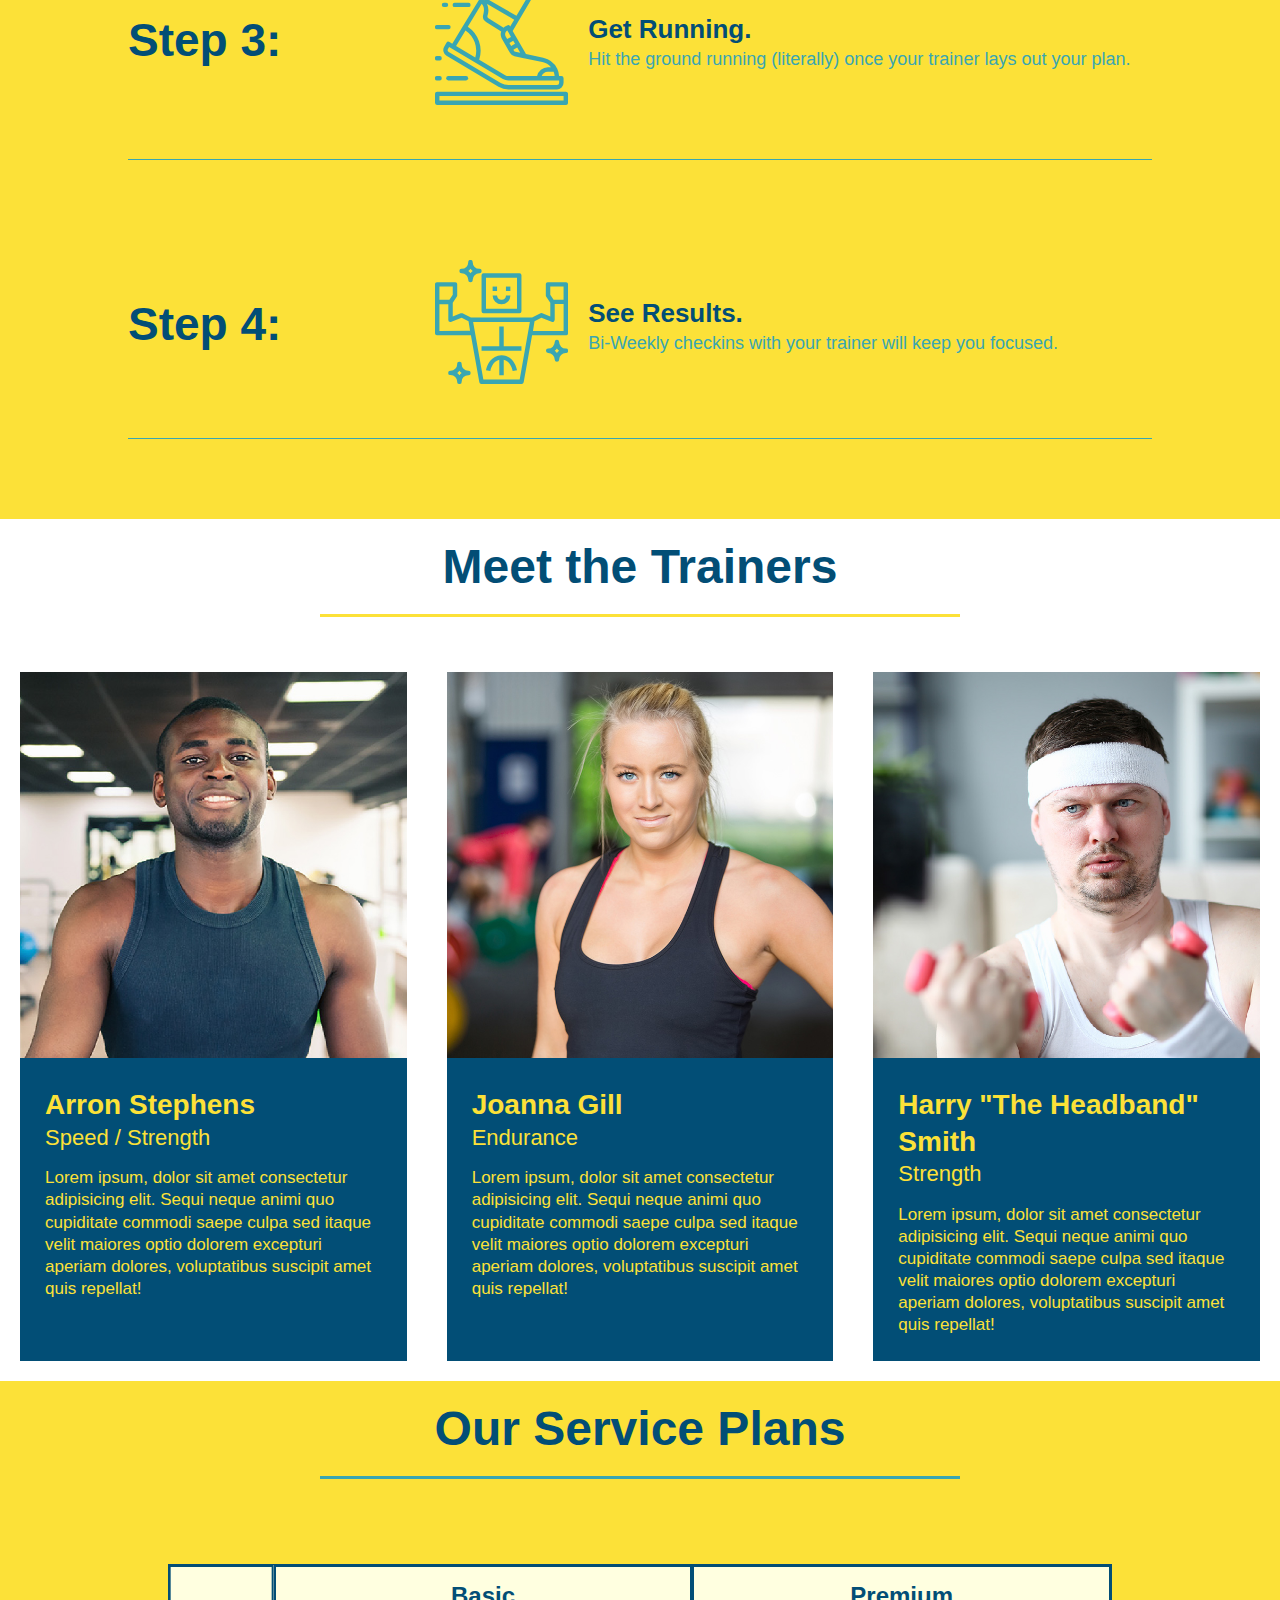
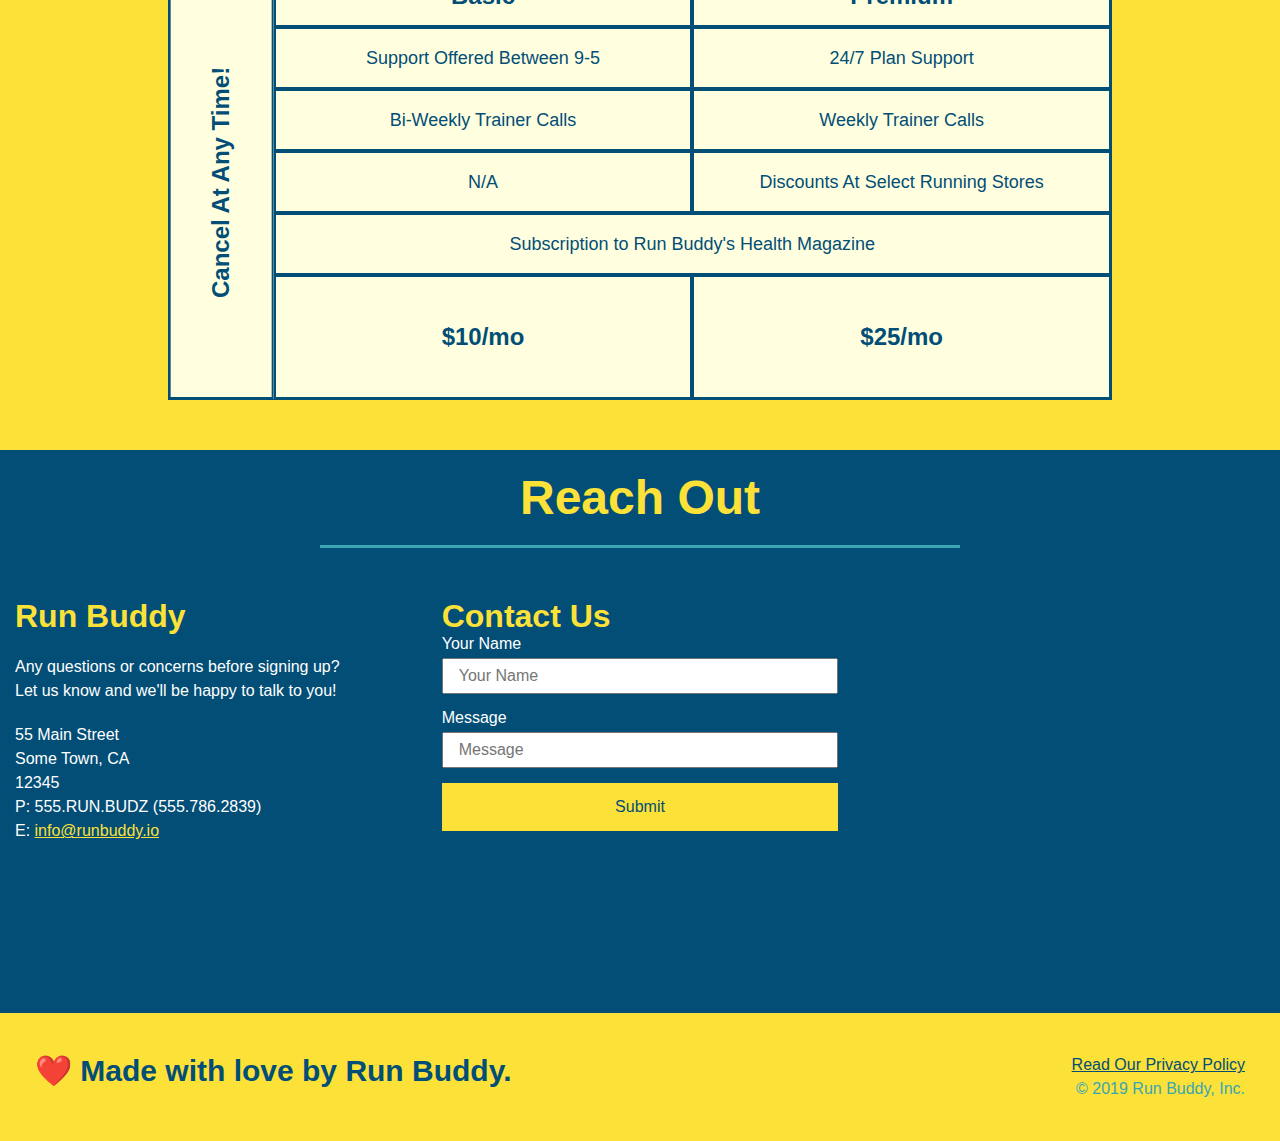
==== commit 2428b484: "added grid service chart" ====
--- a/index.html
+++ b/index.html
@@ -250,16 +250,28 @@
 
     <!--"service-plan" section starts-->
     <section id="service-plan" class="services">
-        <div class="service-grid-container">
-            <div class="service-grid-item box1">One</div>
-            <div class="service-grid-item box2">Two</div>
-            <div class="service-grid-item box3">Three</div>
-            <div class="service-grid-item box4">Four</div>
-            <div class="service-grid-item box5">Five</div>
-            <div class="service-grid-item box6">Six</div>   
-        </div>
-    </section>
-
+        <h2 class="section-title secondary-border">
+            Our Service Plans
+        </h2>
+        <div class="service-grid-wrapper">
+            <div class="service-grid-container">
+                <!--Header-->
+                <div class="service-grid-item grid-head basic">Basic</div>
+                <div class="service-grid-item grid-head premium">Premium</div>
+                <!--Body-->
+                <div class="service-grid-item basic">Support Offered Between 9-5</div>
+                <div class="service-grid-item premium">24/7 Plan Support</div>
+                <div class="service-grid-item basic">Bi-Weekly Trainer Calls</div>
+                <div class="service-grid-item premium">Weekly Trainer Calls</div>
+                <div class="service-grid-item basic">N/A</div>
+                <div class="service-grid-item premium">Discounts At Select Running Stores</div>
+                <div class="service-grid-item both">Subscription to Run Buddy's Health Magazine</div>
+                <div class="service-grid-item grid-price basic">$10/mo</div>
+                <div class="service-grid-item grid-price premium">$25/mo</div>
+                <div class="service-grid-item cancel"> Cancel At Any Time!</div>
+            </div>
+        </div>
+    </section>
     <!--"service-plan" section ends-->
 
     <!--"reach out" section-->
--- a/assets/css/style.css
+++ b/assets/css/style.css
@@ -276,7 +276,6 @@
 /*your trainer section ends*/
 
 /* reach section starts here*/
-
 .contact {
     text-align: left;
     background-color: #024e76;
@@ -357,39 +356,58 @@
 /* footer ends here*/
 
 /* service plan section starts here*/
-.service-grid-container {
-    max-width: 940px;
-    margin: 0 auto;
+.services {
+   background-color: #fce138;
+   display: flex;
+   justify-content: center;
+   flex-flow: wrap;
+}
+
+.service-grid-wrapper{
+    display:flex;
+    width: 100%;
+    justify-content: center;
+    margin:50px;
+}
+
+.service-grid-container{
+    background-color: lightyellow;
+    width: 80%;
     display: grid;
-    grid-template-columns: repeat(3, 1fr);
-    grid-template-rows: repeat(3, 100px));
-    grid-gap: 10px;
+    grid-template-columns: 1fr repeat(2, 4fr);
+    grid-template-rows: repeat(5, 1fr) 2fr;
+    border: 1px solid #024e76;
+    color: #024e76;
+    font-size: 18px;
 }
 
 .service-grid-item{
-    background-color: orange;
-    border: solid;
-    padding: 1em;
-    color: black;
-}
-
-.box1 {
-    grid-row: 1/3; 
-}
-
-.box2{
-    grid-column:-2/-1;
-    grid-row: 1/4;
-}
-
-.box3{
-    grid-column: 2/span 2;
-    grid-row: 3/ span 1;
-}
-
-
-
-
+    padding: 15px 0;
+    border: 2px solid #024e76;
+    display: flex;
+    align-items: center;
+    justify-content: center;
+}
+/* specific match */
+.service-grid-item.basic{
+    grid-column: 2/ span 1;
+}
+
+.service-grid-item.both{
+    grid-column: 2/ span 2;
+}
+
+.service-grid-item.cancel{
+    writing-mode: vertical-lr;
+    transform: rotate(180deg);
+    grid-column: 1;
+    grid-row: 1/ -1;
+}
+
+.grid-head, .grid-price, .service-grid-item.cancel{
+    font-size: 1.5rem;
+    font-weight: bold;
+}
 /* service plan section ends here*/
 
 /*mdeida query for desktop screens and smallar*/
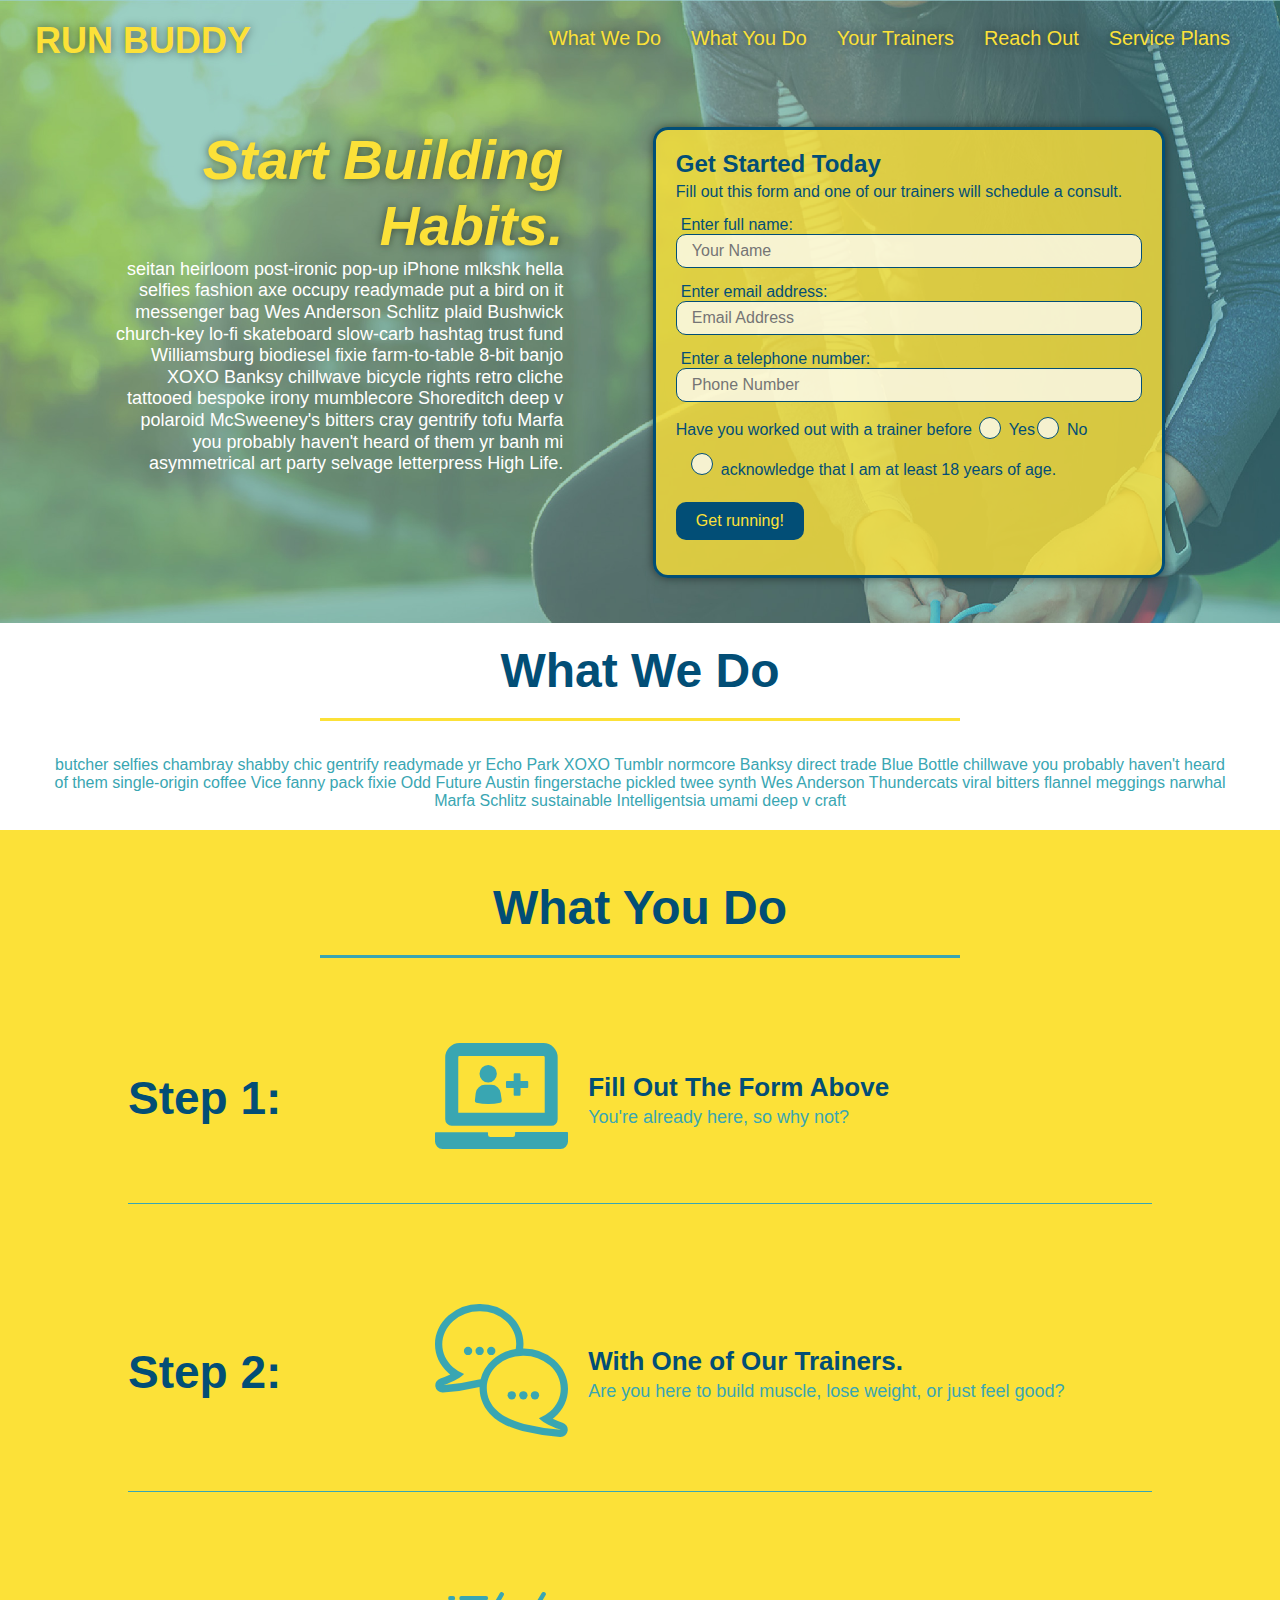
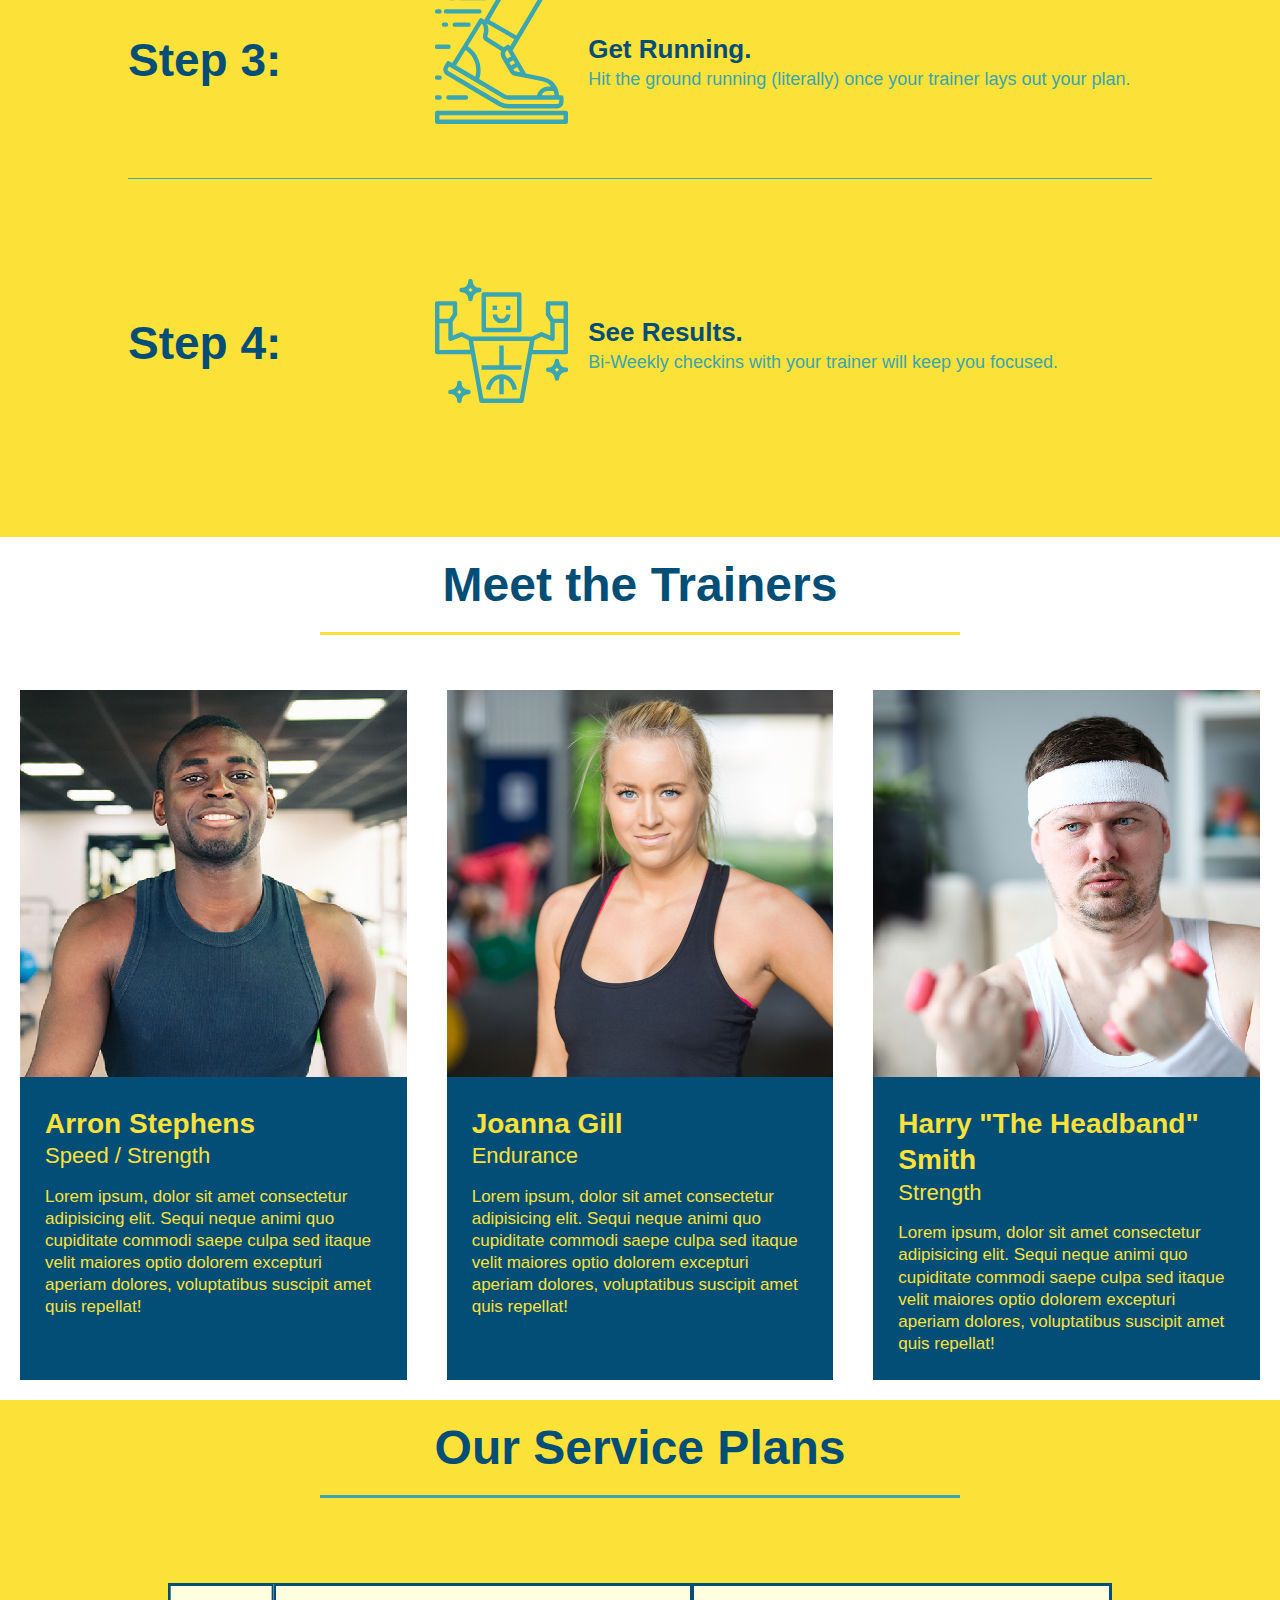
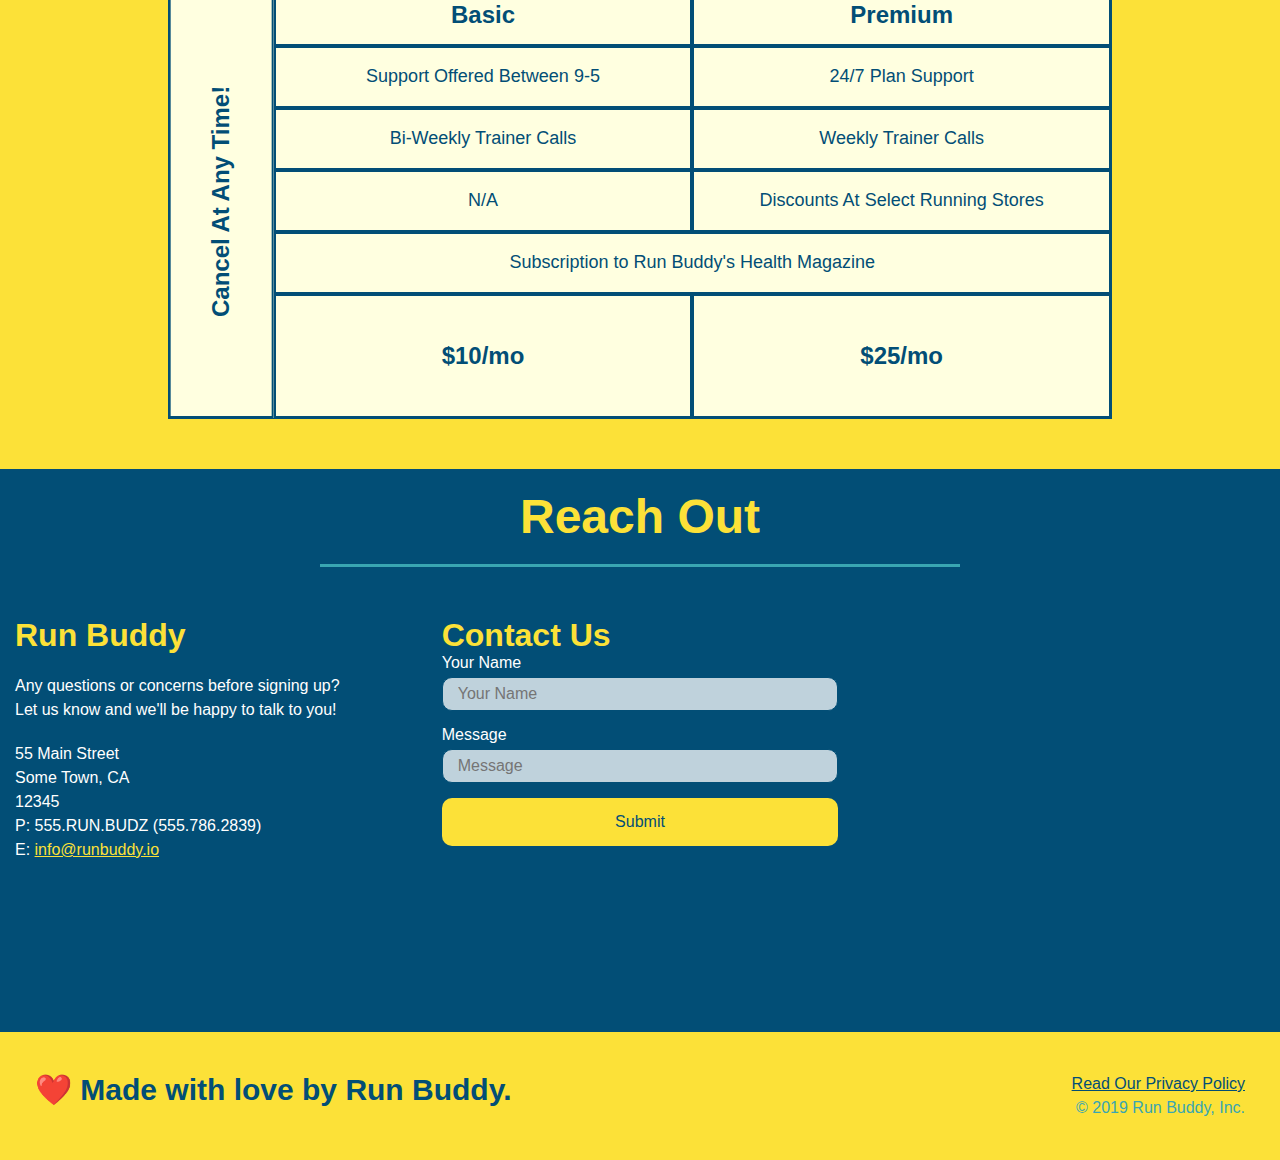
==== commit 7d15eac7: "customize the checkboxes and radio buttons" ====
--- a/index.html
+++ b/index.html
@@ -87,18 +87,24 @@
                 <!--add radio button-->
                 <p>
                     Have you worked out with a trainer before
-                    <input type="radio" name="trainer-confirm" id="trainer-yes" /> 
-                    <label for="trainer-yes">Yes</label>
-                    <input type="radio" name="trainer-confirm" id="trainer-no" />
-                    <label for="trainer-no">No</label>              
+                    <span class="radio-wrapper">
+                        <input type="radio" name="trainer-confirm" id="trainer-yes" /> 
+                        <label for="trainer-yes">Yes</label>               
+                    </span>
+                    <span class="radio-wrapper">
+                        <input type="radio" name="trainer-confirm" id="trainer-no" />
+                        <label for="trainer-no">No</label> 
+                    </span>
                 </p>
 
                 <!--add check box-->
                 <p>
-                    <label>
-                        acknowledge that I am at least 18 years of age.
-                    </label> 
-                    <input type="checkbox" name="confirm-age" id="checkbox" />
+                    <span class="checkbox-wrapper">
+                        <input type="checkbox" name="confirm-age" id="checkbox" />
+                        <label>
+                            acknowledge that I am at least 18 years of age.
+                        </label>
+                    </span>
                 </p>
                 
                 <!--add submit button-->
--- a/assets/css/style.css
+++ b/assets/css/style.css
@@ -15,15 +15,24 @@
 header {
     padding: 20px 35px;
     background-color: #39a6b2;
+    background-image: url("../image/hero-bg.jpg");
+    background-size: cover;
+    background-position: 80%;
+    background-attachment: fixed;
     display: flex;
     justify-content: space-between;
     flex-wrap: wrap;
+    position: sticky;
+    position: -webkit-sticky;
+    top: 0;
+    z-index: 9999;
   }
 header h1 {
     font-weight: bold;
     font-size: 36px;
     color: #fce138;
     margin: 0;
+    text-shadow: 0 0 10px rgba(0, 0, 0, 0.5);
 }
 
 header a {
@@ -47,6 +56,14 @@
     padding: 10px 15px;
     font-weight: lighter;
     font-size: 1.55vw;
+    text-shadow: 0 0 10px rgba(0, 0, 0, 0.5);
+}
+
+header nav ul li a:hover{
+    background: #fce138;
+    color: #024e76;
+    border-radius: 15px;
+    text-shadow: none;
 }
 
 /* apply this style to footer */
@@ -65,14 +82,13 @@
     margin: 0;
 }
 
-
-
 /*apply this style to hero*/
 .hero {
     background-image: url("../image/hero-bg.jpg");
     padding: 0 auto 30px auto;
     background-size: cover;
-    background-position: center;
+    background-position: 80%;
+    background-attachment: fixed;
     display: flex;
     justify-content: center;
     flex-wrap: wrap;
@@ -92,16 +108,18 @@
     font-style: italic;
     font-size: 55px;
     color: #fce138;
-
+    text-shadow: 0 0 10px rgba(0, 0, 0, 0.5);
 }
 
 .hero-form{
     width: 40%;
     margin: 3.5%;
-    background-color: #fce138;
+    background-color: rgba(252,225,56, 0.80);
     color: #024e76;
     padding: 20px;
     border: solid 3px #024e76;
+    border-radius: 15px;
+    box-shadow: 0 0 10px rgba(0,0,0,0.5);
 }
 
 .hero-form h3 {
@@ -113,14 +131,100 @@
     margin: 5px 0 15px 0;
 }
 
+.checkbox-wrapper {
+    display: flex;
+    align-content: center;
+}
+
+#checkbox{
+    width: 30px;
+    height: 30px;
+}
+
+.radio-wrapper input, .checkbox-wrapper input{
+    opacity: 0;
+}
+
+.radio-wrapper label{
+    position: relative;
+    left: 10px;
+    margin: 10px;
+    line-height: 1.6;
+}
+
+
+.checkbox-wrapper label{
+
+    position: relative;
+    left: 10px;
+    margin: 10px;
+    line-height: 1.6;
+}
+
+
+.checkbox-wrapper label::before, .radio-wrapper label::before {
+    content: "";
+    height: 20px;
+    width: 20px;
+    background: rgba(255,255,255, 0.75);
+    border: 1px solid #024e76;
+    border-radius: 50%;
+    position: absolute;
+    top: -4px;
+    left: -30px;
+}
+
+.radio-wrapper label::after {
+    content: "";
+    width: 20px;
+    height: 20px;
+    border-radius: 50%;
+    background: #024e76;
+    background-image: radial-gradient(circle, #39a6b2, #024e76);
+    position: absolute;
+    left: -29px;
+    top: -3px;
+}
+
+.checkbox-wrapper label::after {
+    content: "";
+    height: 6px;
+    width: 14px;
+    border-left: 2px solid #024e76;
+    border-bottom: 2px solid #024e76;
+    position: absolute;
+    left: -26px;
+    top: 1px;
+    transform: rotate(-58deg); 
+}
+
+.checkbox-wrapper input:checked + label, .radio-wrapper input:checked + label {
+    font-weight: bold;
+}
+
+.checkbox-wrapper input + label::after, .radio-wrapper input + label::after{
+    content: none;
+}
+
+.checkbox-wrapper input:checked + label::after, .radio-wrapper input:checked + label::after{
+    content: "";
+}
+
 .form-input {
     border: 1px solid #024e76;
+    border-radius: 10px;
     display: block;
     padding: 7px 15px;
     font-size: 16px;
     color: #024e76;
     width: 100%;
     margin-bottom: 15px;
+    background-color: rgba(255,255,255, 0.75);
+}
+
+.form-input:focus{
+    background-color: rgba(255,255,255, 1);
+    outline: none;
 }
 
 .hero-form label {
@@ -131,14 +235,17 @@
     background-color: #024e76;
     color: #fce138;
     border: none;
+    border-radius: 10px;
     padding: 10px 20px;
     font-size: 16px;
 }
+
+.hero-form button:hover{
+    background-color: #3916b2;
+}
 /*hero style end*/
 
 /*what we do section starts here*/
-
-
 .section-title{
     font-size: 48px;
     color: #024e76;
@@ -183,11 +290,15 @@
     margin:50px auto;
     padding-bottom: 50px;
     width: 80%;
-    border-bottom: 1px solid #39a6b2;
     display: flex;
     flex-wrap: wrap;
     align-items: center;
     justify-content: space-between;
+    border-bottom: 1px solid #39a6b2;
+}
+
+.step:last-child {
+  border-bottom: none;
 }
 
 .step h3{
@@ -294,7 +405,8 @@
 }
 
 .contact-form input, .contact-form textarea {
-    border-radius: 1px solid #024e76;
+    border: 1px solid #024e76;
+    border-radius: 10px;
     display: block;
     padding: 7px 15px;
     font-size: 16px;
@@ -302,16 +414,28 @@
     width: 100%;
     margin-bottom: 15px;
     margin-top: 5px;
+    background-color: rgba(255,255,255, 0.75);
+}
+
+.contact-form input:focus, .contact-form textarea:focus{
+    background-color: rgba(255,255,255, 1);
+    outline: none;
 }
 
 .contact-form button {
     width: 100%;
     border: none;
+    border-radius: 10px;
     background: #fce138;
     color: #024e76;
     text-align: center;
     padding: 15px 0;
     font-size: 16px;
+}
+
+.contact-form button:hover{
+    color: #fce138;
+    background: #3916b2;
 }
 
 .contact h2 {
@@ -387,6 +511,7 @@
     display: flex;
     align-items: center;
     justify-content: center;
+    text-align: center;
 }
 /* specific match */
 .service-grid-item.basic{
@@ -415,6 +540,7 @@
     header {
         padding-bottom: 0;
         justify-content: center;
+        position: relative;
     }
 
     header h1 {
@@ -486,6 +612,25 @@
         flex:100%
     }
 
+    .service-grid-container{
+        grid-template-columns:1fr 1fr ;
+    }
+
+    .service-grid-item.basic{
+        grid-column: 1;
+    }
+
+    .service-grid-item.both{
+        grid-column: 1/-1;
+    }
+
+    .service-grid-item.cancel{
+        transform: none;
+        writing-mode: unset;
+        grid-column: 1/ -1;
+        grid-row: -1;
+    }
+
 }
 
 /*mdeida query for phones and smallar*/
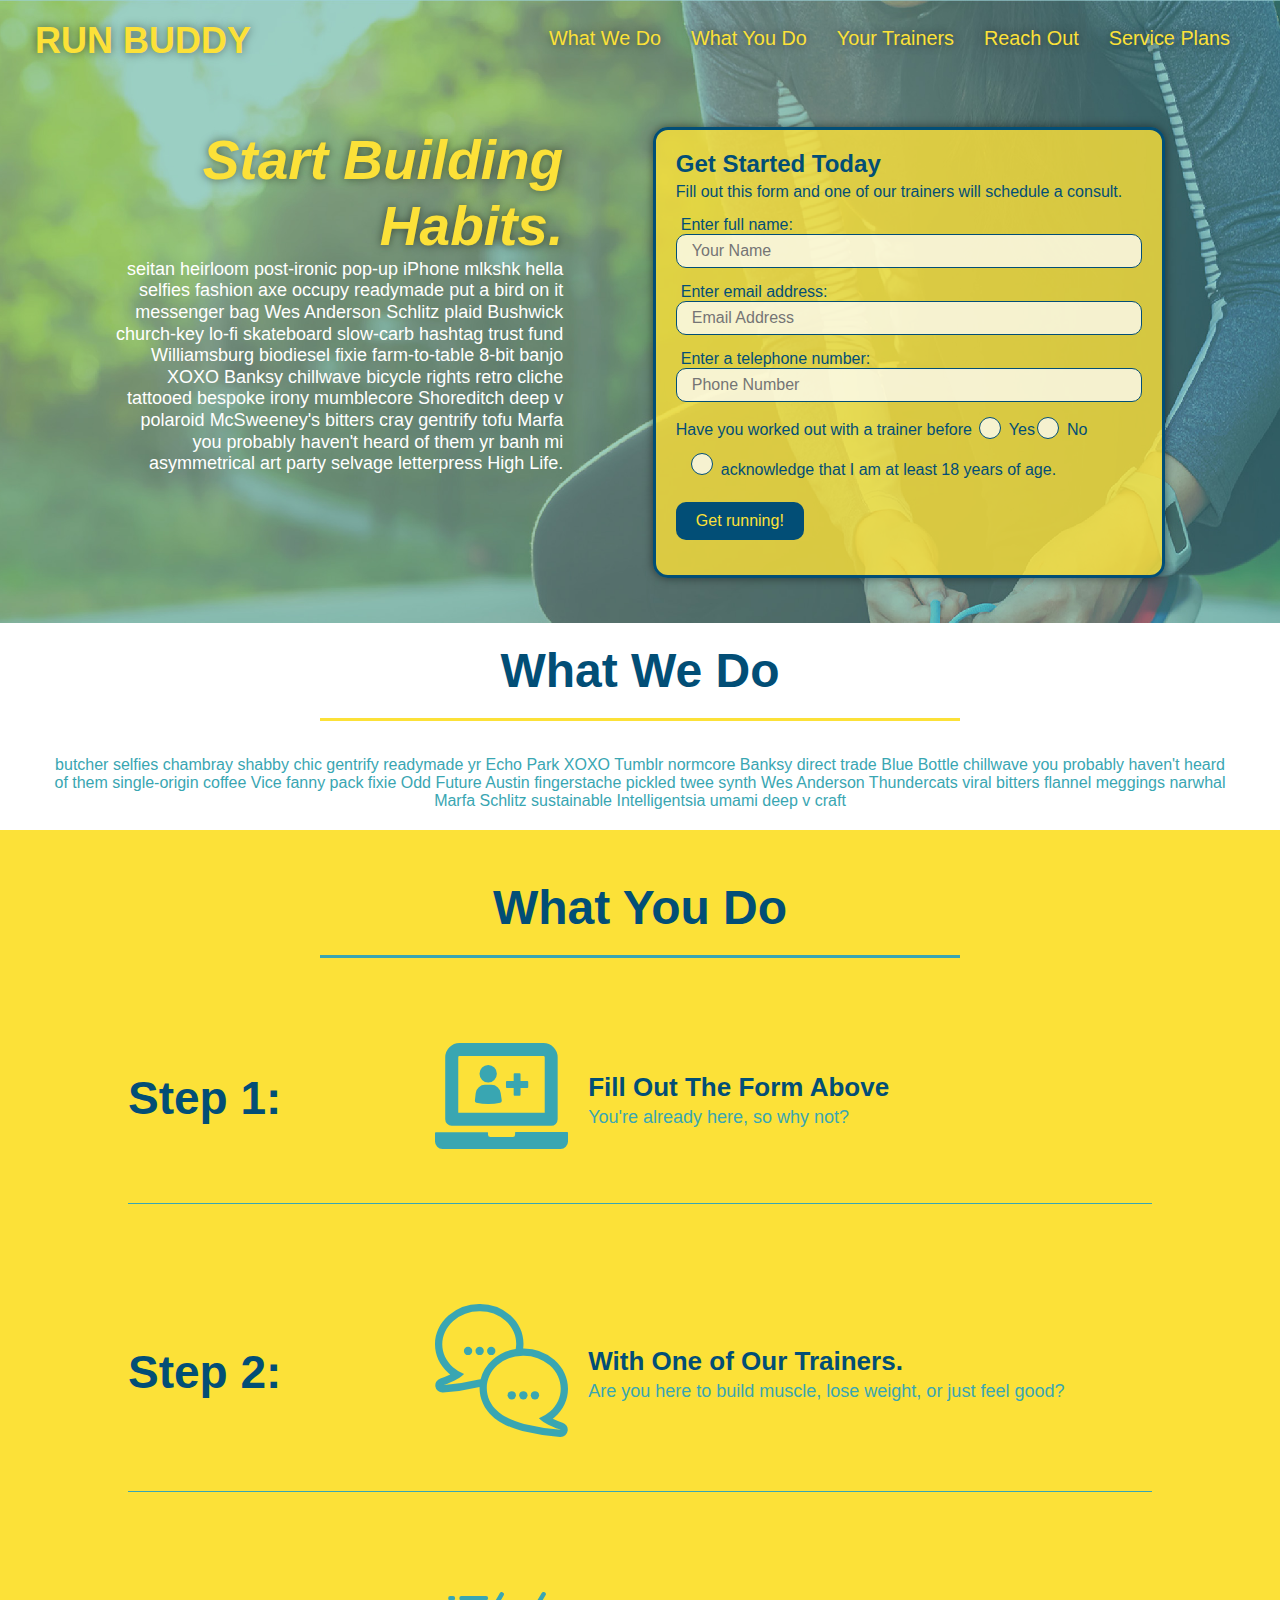
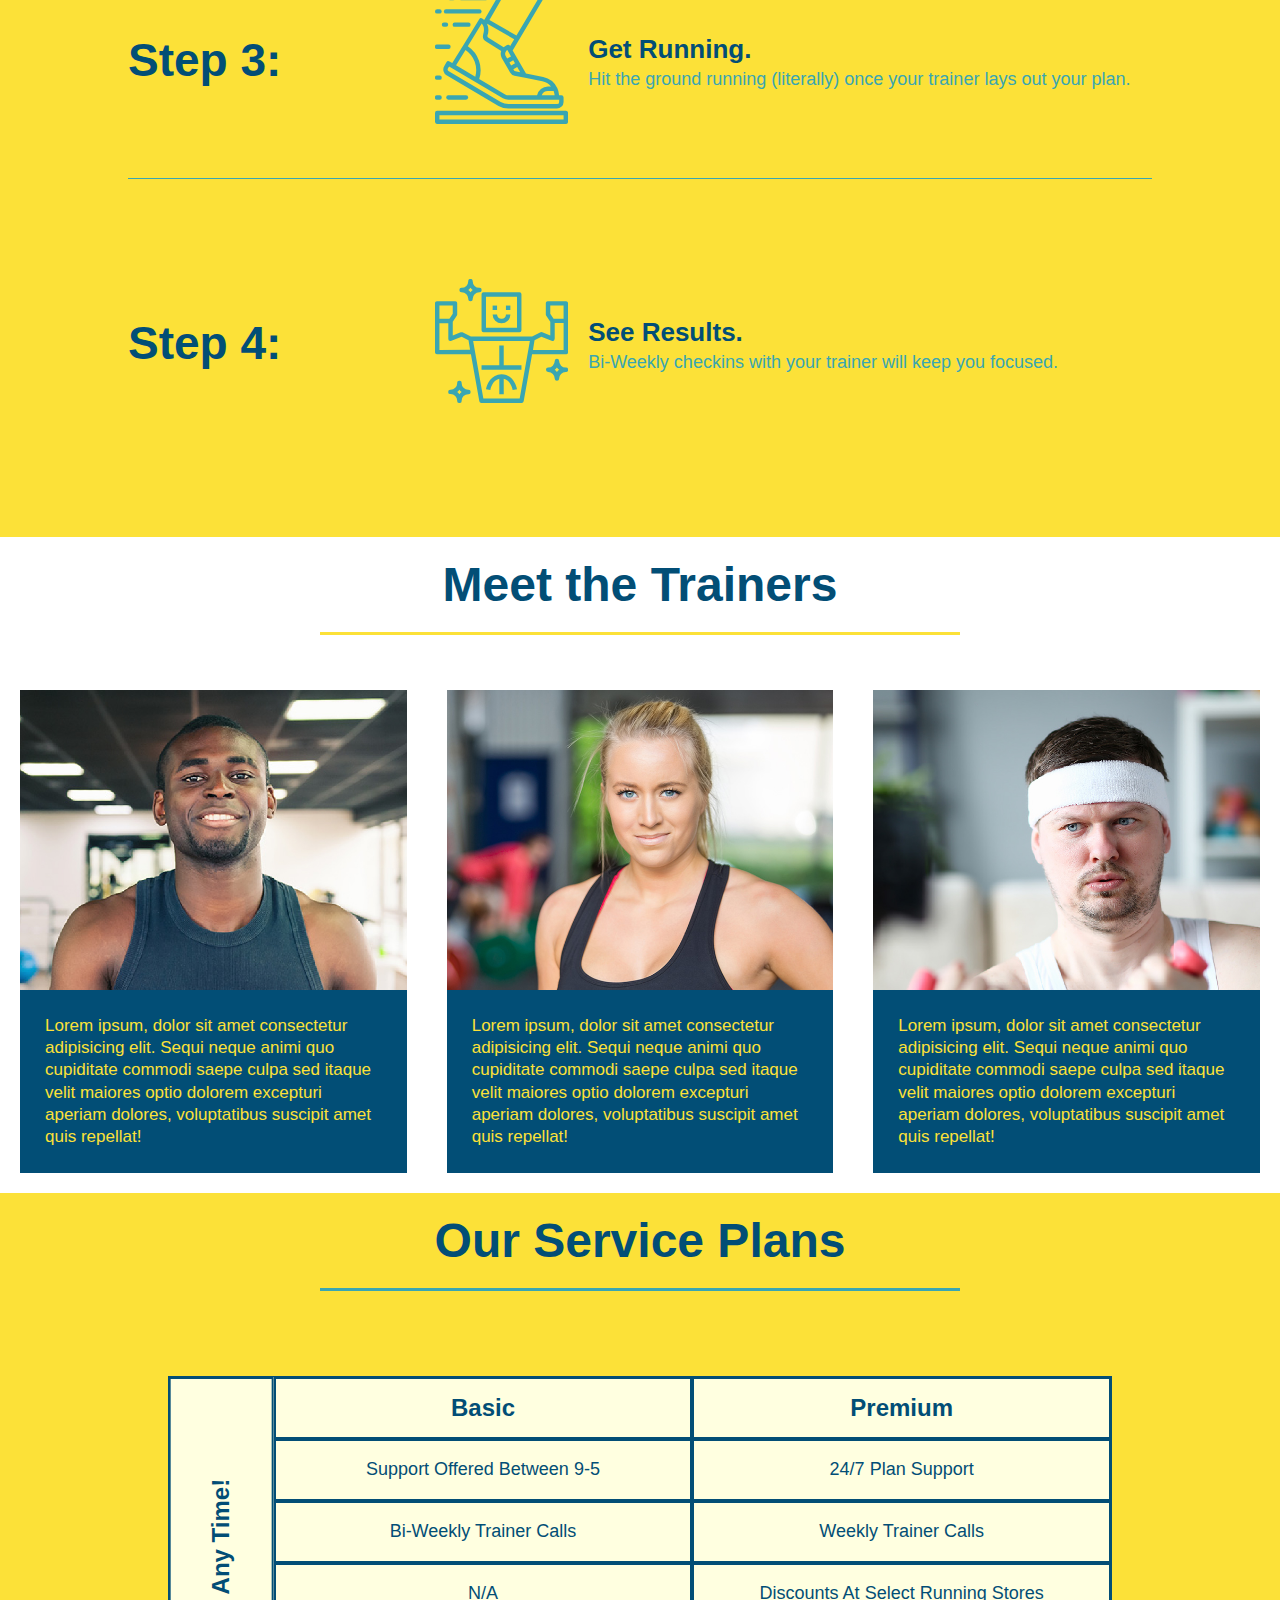
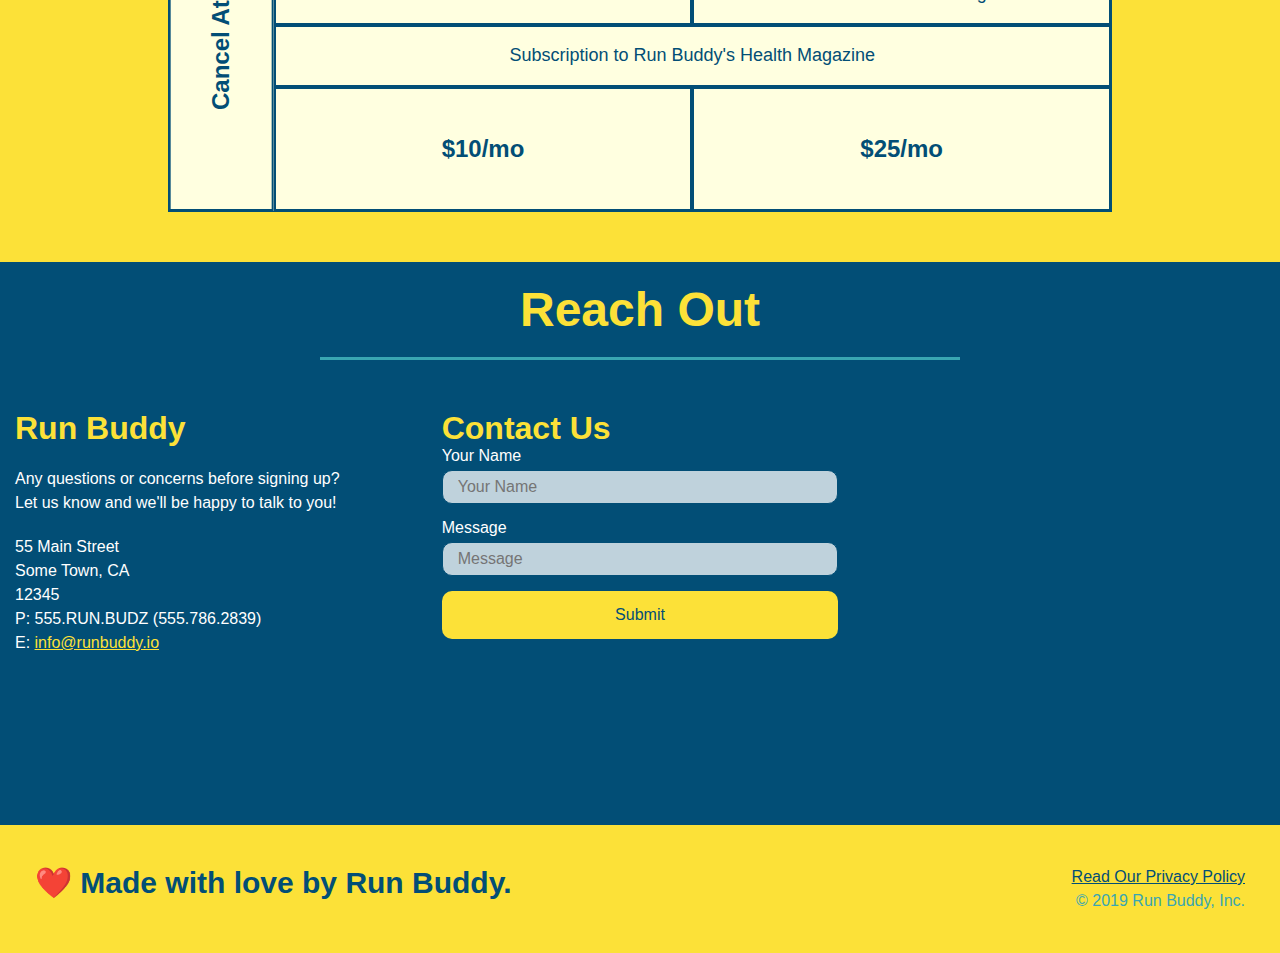
==== commit e42b5a64: "adjust for mobile devices" ====
--- a/index.html
+++ b/index.html
@@ -214,10 +214,16 @@
         <div class="trainers">
             <!--first trainer-->
             <article class="trainer">
-                <img src="./assets/image/trainer-1.jpg" alt="Arron Stephens in his workout clothes, ready to pump iron." />
+                <div class="trainer-img trainer-1">
+                    <!-- <img src="./assets/image/trainer-1.jpg" alt="Arron Stephens in his workout clothes, ready to pump iron." />-->              
+                    <div>
+                        <h3 class="trainer-name">Arron Stephens</h3>
+                        <h4 class="trainer-role">Speed / Strength</h4>
+                    </div>
+                </div>
                 <div class="trainer-bio">
-                    <h3>Arron Stephens</h3>
-                    <h4>Speed / Strength</h4>
+                    <h3 class="trainer-name">Arron Stephens</h3>
+                    <h4 class="trainer-role">Speed / Strength</h4>
                     <p>
                         Lorem ipsum, dolor sit amet consectetur adipisicing elit. Sequi neque animi quo cupiditate commodi saepe culpa sed
                         itaque velit maiores optio dolorem excepturi aperiam dolores, voluptatibus suscipit amet quis repellat!
@@ -227,7 +233,13 @@
 
             <!--second trainer-->
             <article class="trainer">
-                <img src="./assets/image/trainer-2.jpg" alt="Joanna Gill in her workout clothes, ready to pump iron" />
+                <div class="trainer-img trainer-2">
+                    <!-- <img src="./assets/image/trainer-2.jpg" alt="Joanna Gill in her workout clothes, ready to pump iron" /> -->
+                    <div>
+                        <h3 class="trainer-name">Joanna Gill</h3>
+                        <h4 class="trainer-role">Endurance</h4>
+                    </div>
+                </div>
                 <div class="trainer-bio">
                     <h3 class="trainer-name">Joanna Gill</h3>
                     <h4 class="trainer-role">Endurance</h4>
@@ -240,7 +252,14 @@
 
             <!--third trainer-->
             <article class="trainer">
-                <img src="./assets/image/trainer-3.jpg" alt="Harry in his workout clothes, ready to pump iron">
+                <div class="trainer-img trainer-3"> 
+                    <!-- <img src="./assets/image/trainer-3.jpg" alt="Harry in his workout clothes, ready to pump iron"> -->
+                    <div>
+                        <h3 class="trainer-name">Harry "The Headband" Smith</h3>
+                        <h4 class="trainer-role">Strength</h4>
+
+                    </div>
+                </div>
                 <div class="trainer-bio">
                     <h3 class="trainer-name">Harry "The Headband" Smith</h3>
                     <h4 class="trainer-role">Strength</h4>
--- a/assets/css/style.css
+++ b/assets/css/style.css
@@ -1,6 +1,13 @@
+/*declare global variables*/
+:root{
+    --primary-color: #fce138;
+    --secondary-color: #024e76;
+    --tertiary-color: #39a6b2;
+}
+
 /* css code for run buddy*/
 body {
-    color: #39a6b2;
+    color: var(--tertiary-color);
     font-family: Helvetica, Arial, sans-serif;  
 }
 
@@ -14,7 +21,7 @@
 /* apply this styles to <header> */
 header {
     padding: 20px 35px;
-    background-color: #39a6b2;
+    background-color: var(--tertiary-color);
     background-image: url("../image/hero-bg.jpg");
     background-size: cover;
     background-position: 80%;
@@ -30,14 +37,14 @@
 header h1 {
     font-weight: bold;
     font-size: 36px;
-    color: #fce138;
+    color: var(--primary-color);
     margin: 0;
     text-shadow: 0 0 10px rgba(0, 0, 0, 0.5);
 }
 
 header a {
     text-decoration: none;
-    color: #fce138;
+    color: var(--primary-color);
 }
 
 header nav {
@@ -60,15 +67,15 @@
 }
 
 header nav ul li a:hover{
-    background: #fce138;
-    color: #024e76;
+    background: var(--primary-color);
+    color: var(--secondary-color);
     border-radius: 15px;
     text-shadow: none;
 }
 
 /* apply this style to footer */
 footer {
-    background: #fce138;
+    background: var(--primary-color);
     width: 100%;
     padding: 40px 35px;
     display: flex;
@@ -77,7 +84,7 @@
 }
 
 footer h2{
-    color: #024e76;
+    color: var(--secondary-color);
     font-size: 30px;
     margin: 0;
 }
@@ -107,7 +114,7 @@
 .hero-cta h2 {
     font-style: italic;
     font-size: 55px;
-    color: #fce138;
+    color: var(--primary-color);
     text-shadow: 0 0 10px rgba(0, 0, 0, 0.5);
 }
 
@@ -115,9 +122,9 @@
     width: 40%;
     margin: 3.5%;
     background-color: rgba(252,225,56, 0.80);
-    color: #024e76;
+    color: var(--secondary-color);
     padding: 20px;
-    border: solid 3px #024e76;
+    border: solid 3px var(--secondary-color);
     border-radius: 15px;
     box-shadow: 0 0 10px rgba(0,0,0,0.5);
 }
@@ -167,7 +174,7 @@
     height: 20px;
     width: 20px;
     background: rgba(255,255,255, 0.75);
-    border: 1px solid #024e76;
+    border: 1px solid var(--secondary-color);
     border-radius: 50%;
     position: absolute;
     top: -4px;
@@ -179,8 +186,8 @@
     width: 20px;
     height: 20px;
     border-radius: 50%;
-    background: #024e76;
-    background-image: radial-gradient(circle, #39a6b2, #024e76);
+    background: var(--secondary-color);
+    background-image: radial-gradient(circle, var(--tertiary-color), var(--secondary-color));
     position: absolute;
     left: -29px;
     top: -3px;
@@ -190,8 +197,8 @@
     content: "";
     height: 6px;
     width: 14px;
-    border-left: 2px solid #024e76;
-    border-bottom: 2px solid #024e76;
+    border-left: 2px solid var(--secondary-color);
+    border-bottom: 2px solid var(--secondary-color);
     position: absolute;
     left: -26px;
     top: 1px;
@@ -211,12 +218,12 @@
 }
 
 .form-input {
-    border: 1px solid #024e76;
+    border: 1px solid var(--secondary-color);
     border-radius: 10px;
     display: block;
     padding: 7px 15px;
     font-size: 16px;
-    color: #024e76;
+    color: var(--secondary-color);
     width: 100%;
     margin-bottom: 15px;
     background-color: rgba(255,255,255, 0.75);
@@ -232,8 +239,8 @@
 }
 
 .hero-form button {
-    background-color: #024e76;
-    color: #fce138;
+    background-color: var(--secondary-color);
+    color: var(--primary-color);
     border: none;
     border-radius: 10px;
     padding: 10px 20px;
@@ -248,7 +255,7 @@
 /*what we do section starts here*/
 .section-title{
     font-size: 48px;
-    color: #024e76;
+    color: var(--secondary-color);
     display: inline-block;
     border-bottom: 3px solid;
     padding: 20px;
@@ -258,12 +265,12 @@
 }
 
 .primary-border{
-    border-color: #fce138;
+    border-color: var(--primary-color);
 }
 
 
 .secondary-border{
-    border-color: #39a6b2;
+    border-color: var(--tertiary-color);
 }
 
 .flex-row {
@@ -279,7 +286,7 @@
 /*what you do section starts*/
 
 .steps{
-    background-color: #fce138;
+    background-color: var(--primary-color);
     padding: 30px 0;
     display: flex;
     flex-flow: column;
@@ -294,7 +301,7 @@
     flex-wrap: wrap;
     align-items: center;
     justify-content: space-between;
-    border-bottom: 1px solid #39a6b2;
+    border-bottom: 1px solid var(--tertiary-color);
 }
 
 .step:last-child {
@@ -302,7 +309,7 @@
 }
 
 .step h3{
-    color: #024e76;
+    color: var(--secondary-color);
     font-size: 46px;
     flex: 1 30%;
  }
@@ -330,10 +337,10 @@
 .step-text h4{
     font-size: 26px;
     line-height: 1.5;
-    color: #024e76;
+    color: var(--secondary-color);
 }
 .step-text p{
-    color: #39a6b2;
+    color: var(--tertiary-color);
     font-size: 18px;
 }
 /*what you do section end*/
@@ -349,13 +356,48 @@
 
 .trainer {
     margin: 20px;
-    background: #024e76;
-    color: #fce138;
+    background: var(--secondary-color);
+    color: var(--primary-color);
     flex: 1
 }
 
-.trainer img {
+.trainer-img {
     width: 100%;
+    min-height: 300px;
+    background-size: cover;
+    display: flex;
+    padding: 15px;
+    align-items: flex-end;
+    position: relative;
+}
+
+.trainer-img div{
+    overflow: hidden;
+}
+
+.trainer-img::after{
+    content: "";
+    height: 100%;
+    width: 100%;
+    background: linear-gradient( rgba(225,225,56,0.3), var(--secondary-color));
+    position: absolute;
+    top: 0;
+    left: 0;
+    opacity: 0;
+    transition-property: opacity;
+    transition-duration: 1s;
+}
+
+.trainer-1 {
+    background-image: url(../image/trainer-1.jpg);
+}
+
+.trainer-2 {
+    background-image: url(../image/trainer-2.jpg);
+}
+
+.trainer-3 {
+    background-image: url(../image/trainer-3.jpg);
 }
 
 .trainer-bio {
@@ -371,25 +413,60 @@
     text-align: right;
 }
 
-.trainer-bio h3 {
+.trainer-img h3 {
     font-size: 28px;
-}
-
-.trainer-bio h4 {
+    z-index: 1000;
+    margin-bottom: 5px;
+    position: relative;
+    top: 200px;
+    transition: top;
+    transition-duration: 1s;
+
+}
+
+.trainer-img h4 {
     font-size: 22px;
     font-weight: lighter;
     margin-bottom: 15px;
+    z-index: 1000;
+    position: relative;
+    top: 200px;
+    transition: top;
+    transition-duration:1.2s;
+
+}
+
+.trainer-bio h3 {
+    font-size: 28px;
+    display: none;
+}
+
+.trainer-bio h4{
+    font-weight: lighter;
+    font-size: 22px;
+    margin-bottom: 15px;
+    display: none;
+}
+
+.trainer:hover .trainer-img::after{
+    opacity: 1;
+}
+
+.trainer:hover .trainer-img h3, .trainer:hover .trainer-img h4 {
+    top:0;
 }
 
 .trainer-bio p {
     font-size: 17px;
 }
+
+
 /*your trainer section ends*/
 
 /* reach section starts here*/
 .contact {
     text-align: left;
-    background-color: #024e76;
+    background-color: var(--secondary-color);
     
 }
 
@@ -405,12 +482,12 @@
 }
 
 .contact-form input, .contact-form textarea {
-    border: 1px solid #024e76;
+    border: 1px solid var(--secondary-color);
     border-radius: 10px;
     display: block;
     padding: 7px 15px;
     font-size: 16px;
-    color: #024e76;
+    color: var(--secondary-color);
     width: 100%;
     margin-bottom: 15px;
     margin-top: 5px;
@@ -426,20 +503,20 @@
     width: 100%;
     border: none;
     border-radius: 10px;
-    background: #fce138;
-    color: #024e76;
+    background: var(--primary-color);
+    color: var(--secondary-color);
     text-align: center;
     padding: 15px 0;
     font-size: 16px;
 }
 
 .contact-form button:hover{
-    color: #fce138;
+    color: var(--primary-color);
     background: #3916b2;
 }
 
 .contact h2 {
-    color: #fce138;
+    color: var(--primary-color);
 }
 
 .contact-info iframe {
@@ -447,7 +524,7 @@
 }
 
 .contact-info h3 {
-    color: #fce138;
+    color: var(--primary-color);
     font-size: 32px;
 }
 
@@ -459,7 +536,7 @@
 }
 
 .contact-info a{
-    color: #fce138;
+    color: var(--primary-color);
 }
 
 .contact-info div {
@@ -475,13 +552,13 @@
 }
 
 footer a {
-    color: #024e76;
+    color: var(--secondary-color);
 }
 /* footer ends here*/
 
 /* service plan section starts here*/
 .services {
-   background-color: #fce138;
+   background-color: var(--primary-color);
    display: flex;
    justify-content: center;
    flex-flow: wrap;
@@ -500,14 +577,14 @@
     display: grid;
     grid-template-columns: 1fr repeat(2, 4fr);
     grid-template-rows: repeat(5, 1fr) 2fr;
-    border: 1px solid #024e76;
-    color: #024e76;
+    border: 1px solid var(--secondary-color);
+    color: var(--secondary-color);
     font-size: 18px;
 }
 
 .service-grid-item{
     padding: 15px 0;
-    border: 2px solid #024e76;
+    border: 2px solid var(--secondary-color);
     display: flex;
     align-items: center;
     justify-content: center;
@@ -631,6 +708,18 @@
         grid-row: -1;
     }
 
+    .trainer-img::after{
+        display: none;
+    }
+
+    .trainer-img h3, .trainer-img h4{
+        display: none;
+    }
+
+    .trainer-bio h3, .trainer-bio h4{
+        display: block;
+    }
+
 }
 
 /*mdeida query for phones and smallar*/
